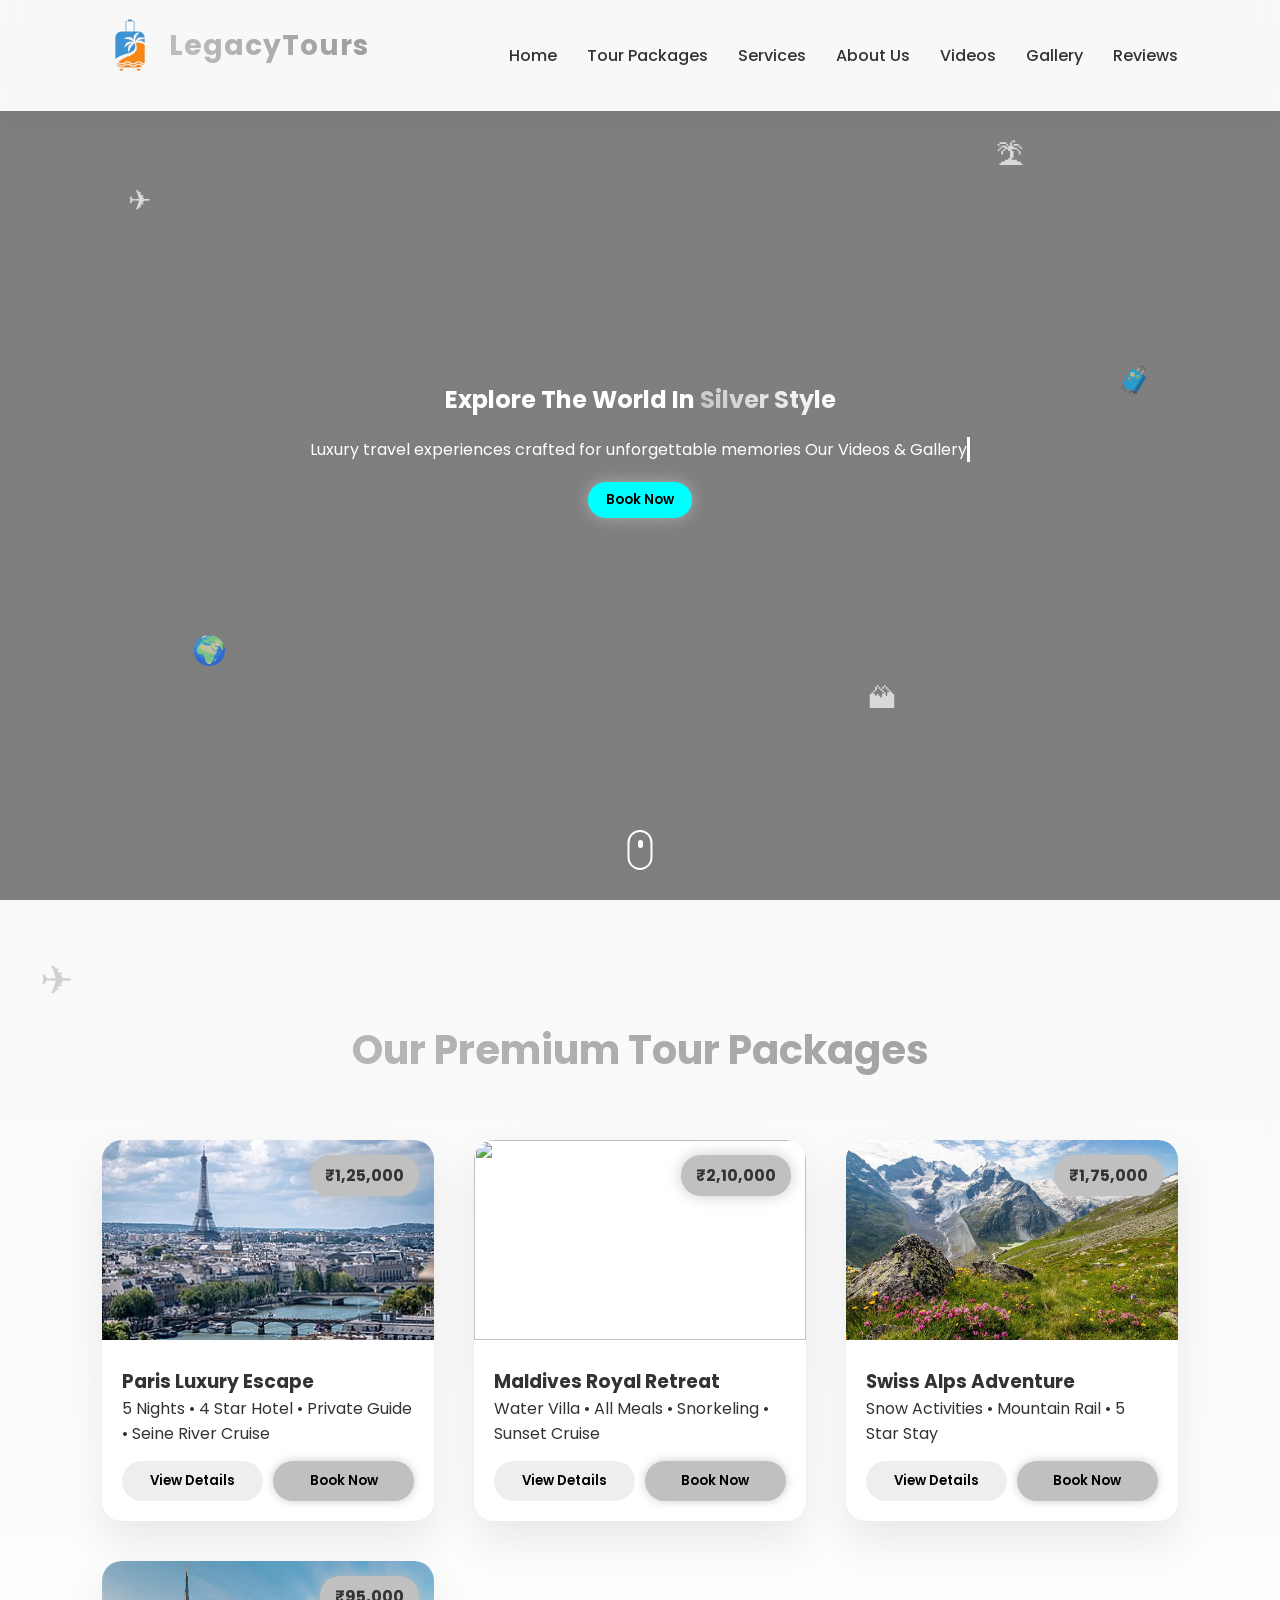
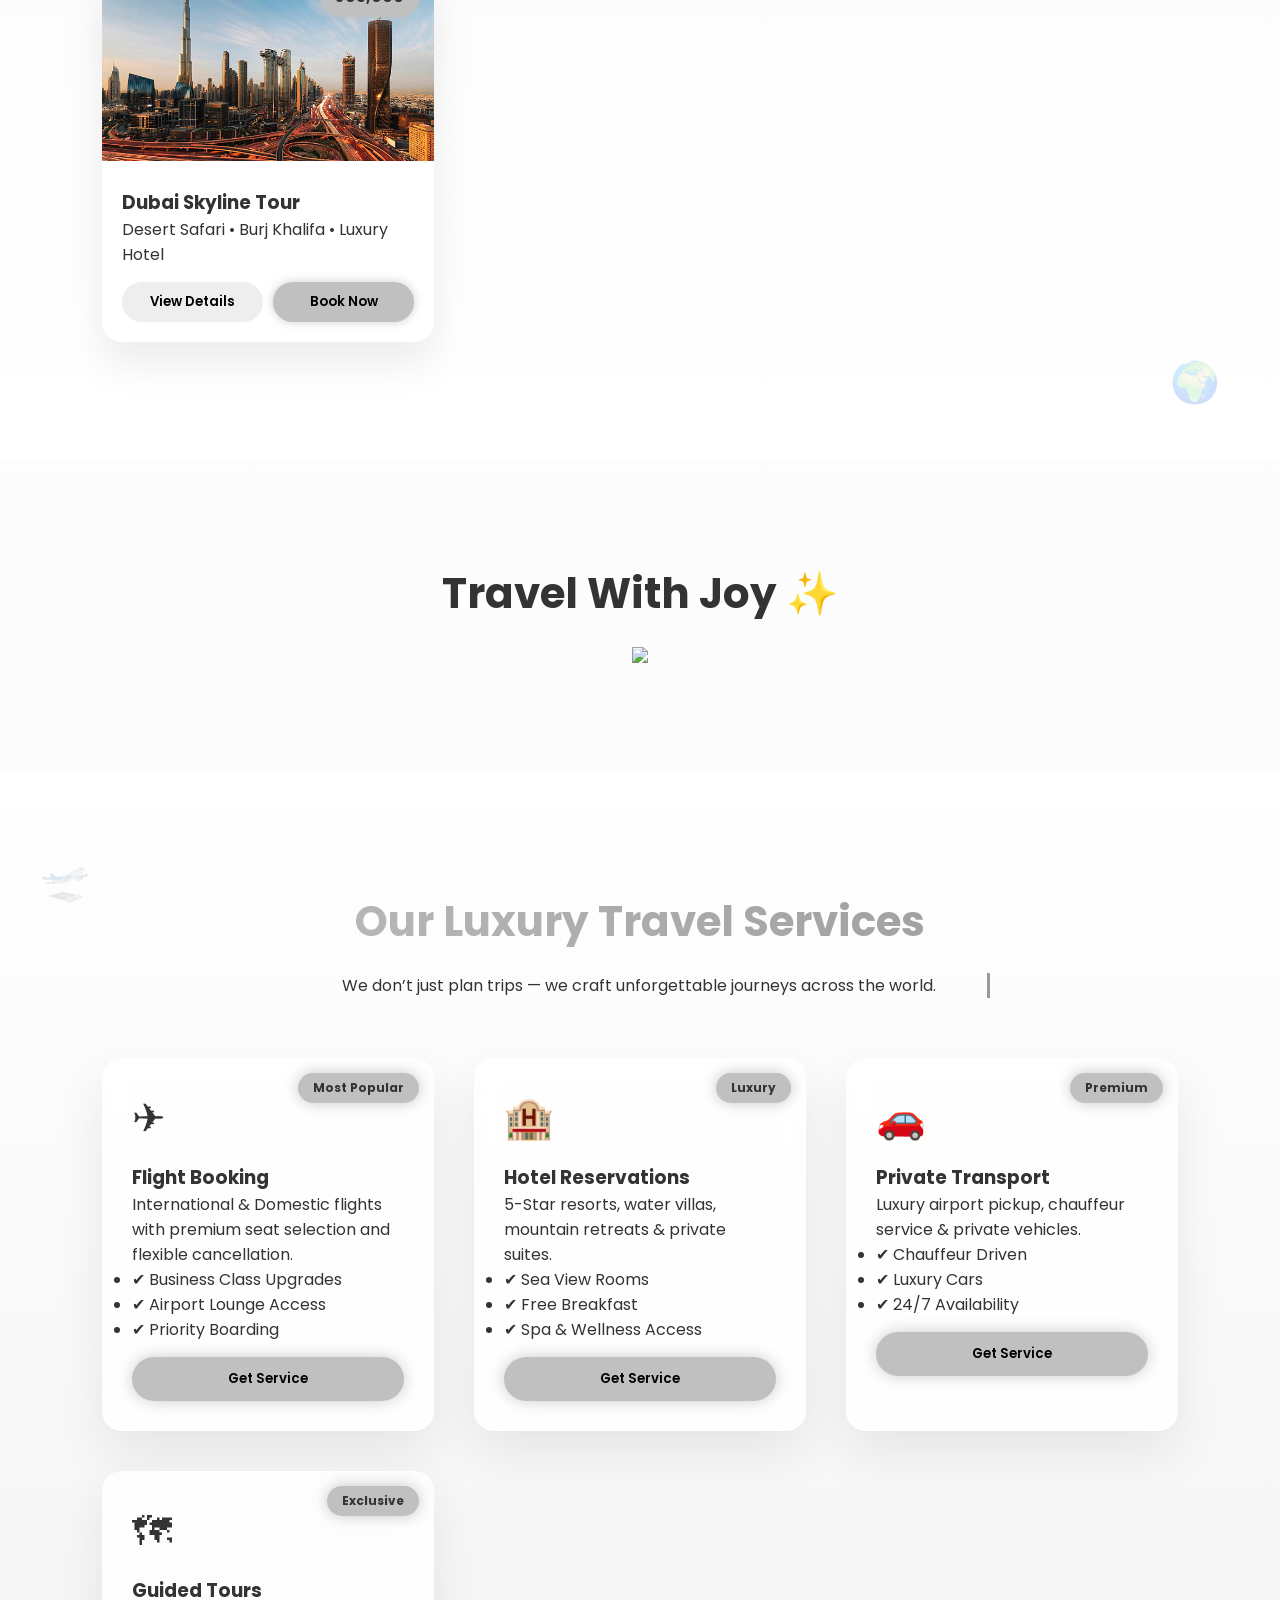
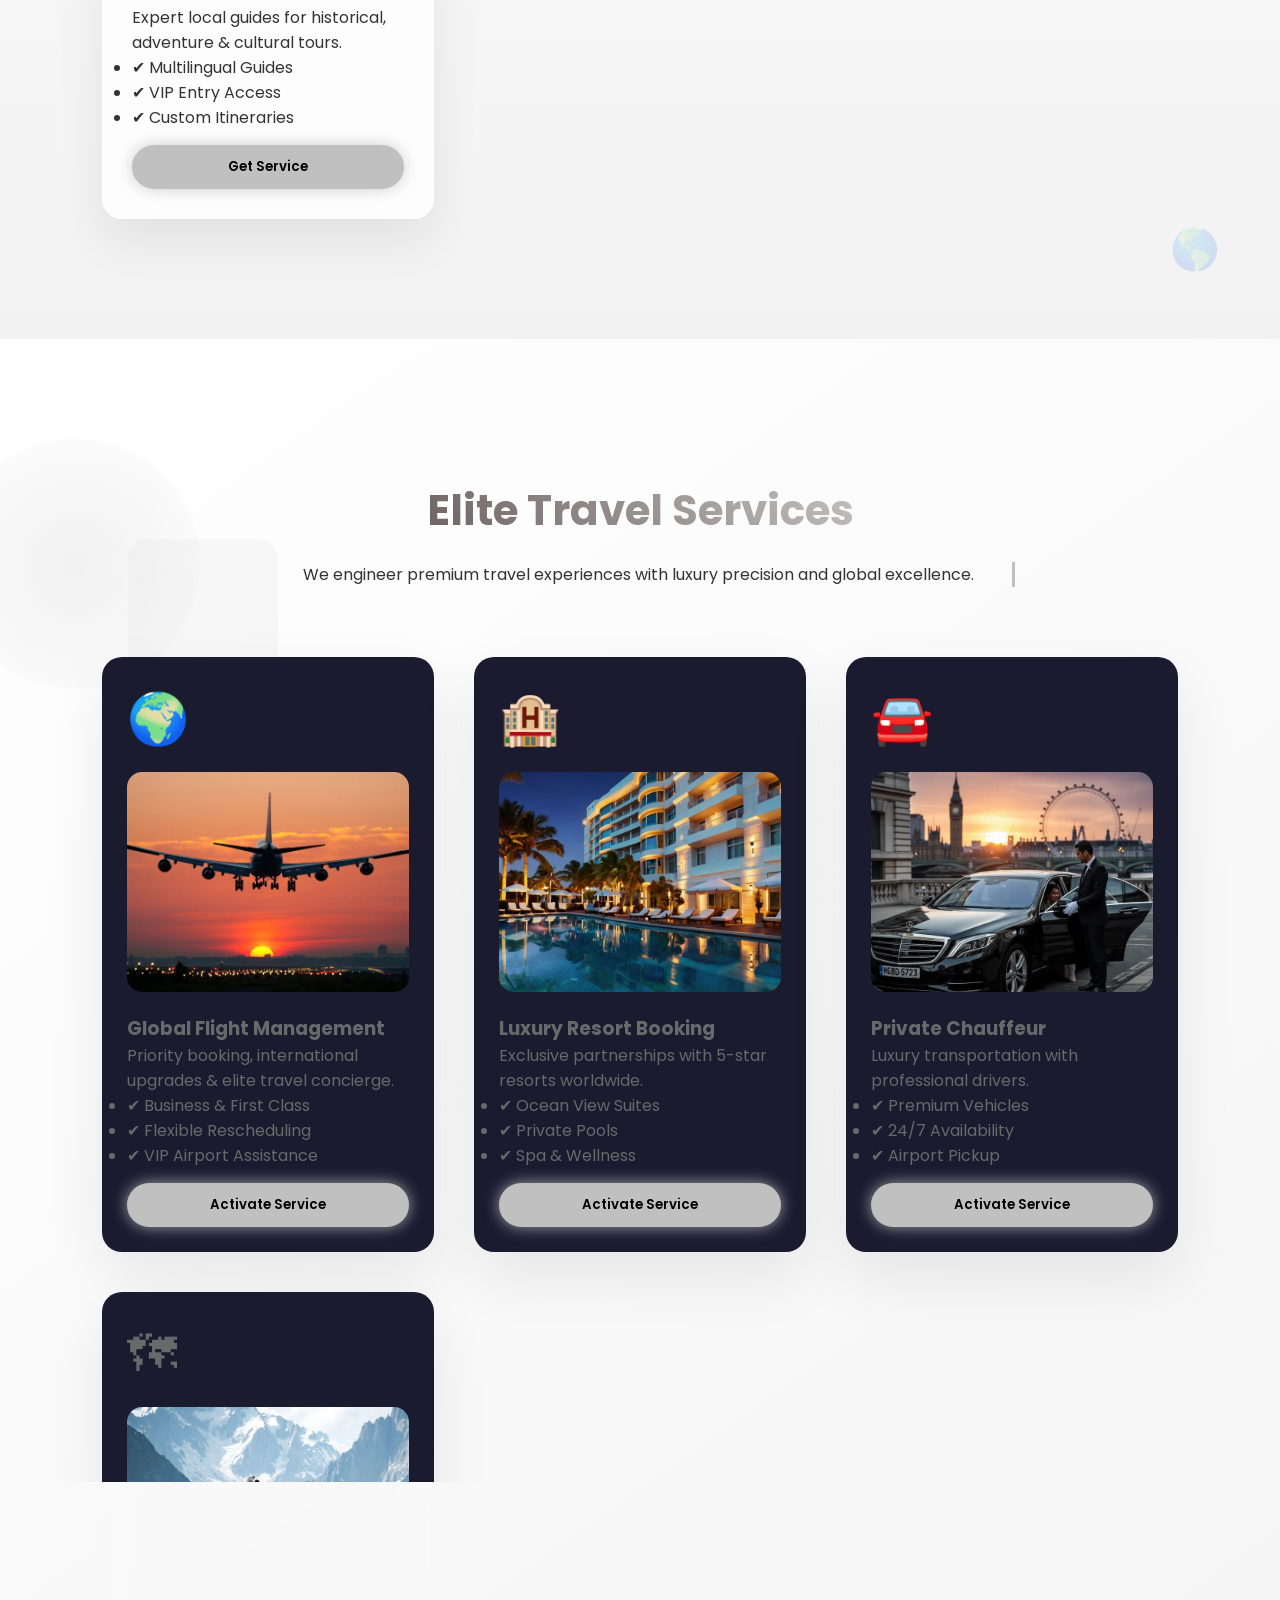
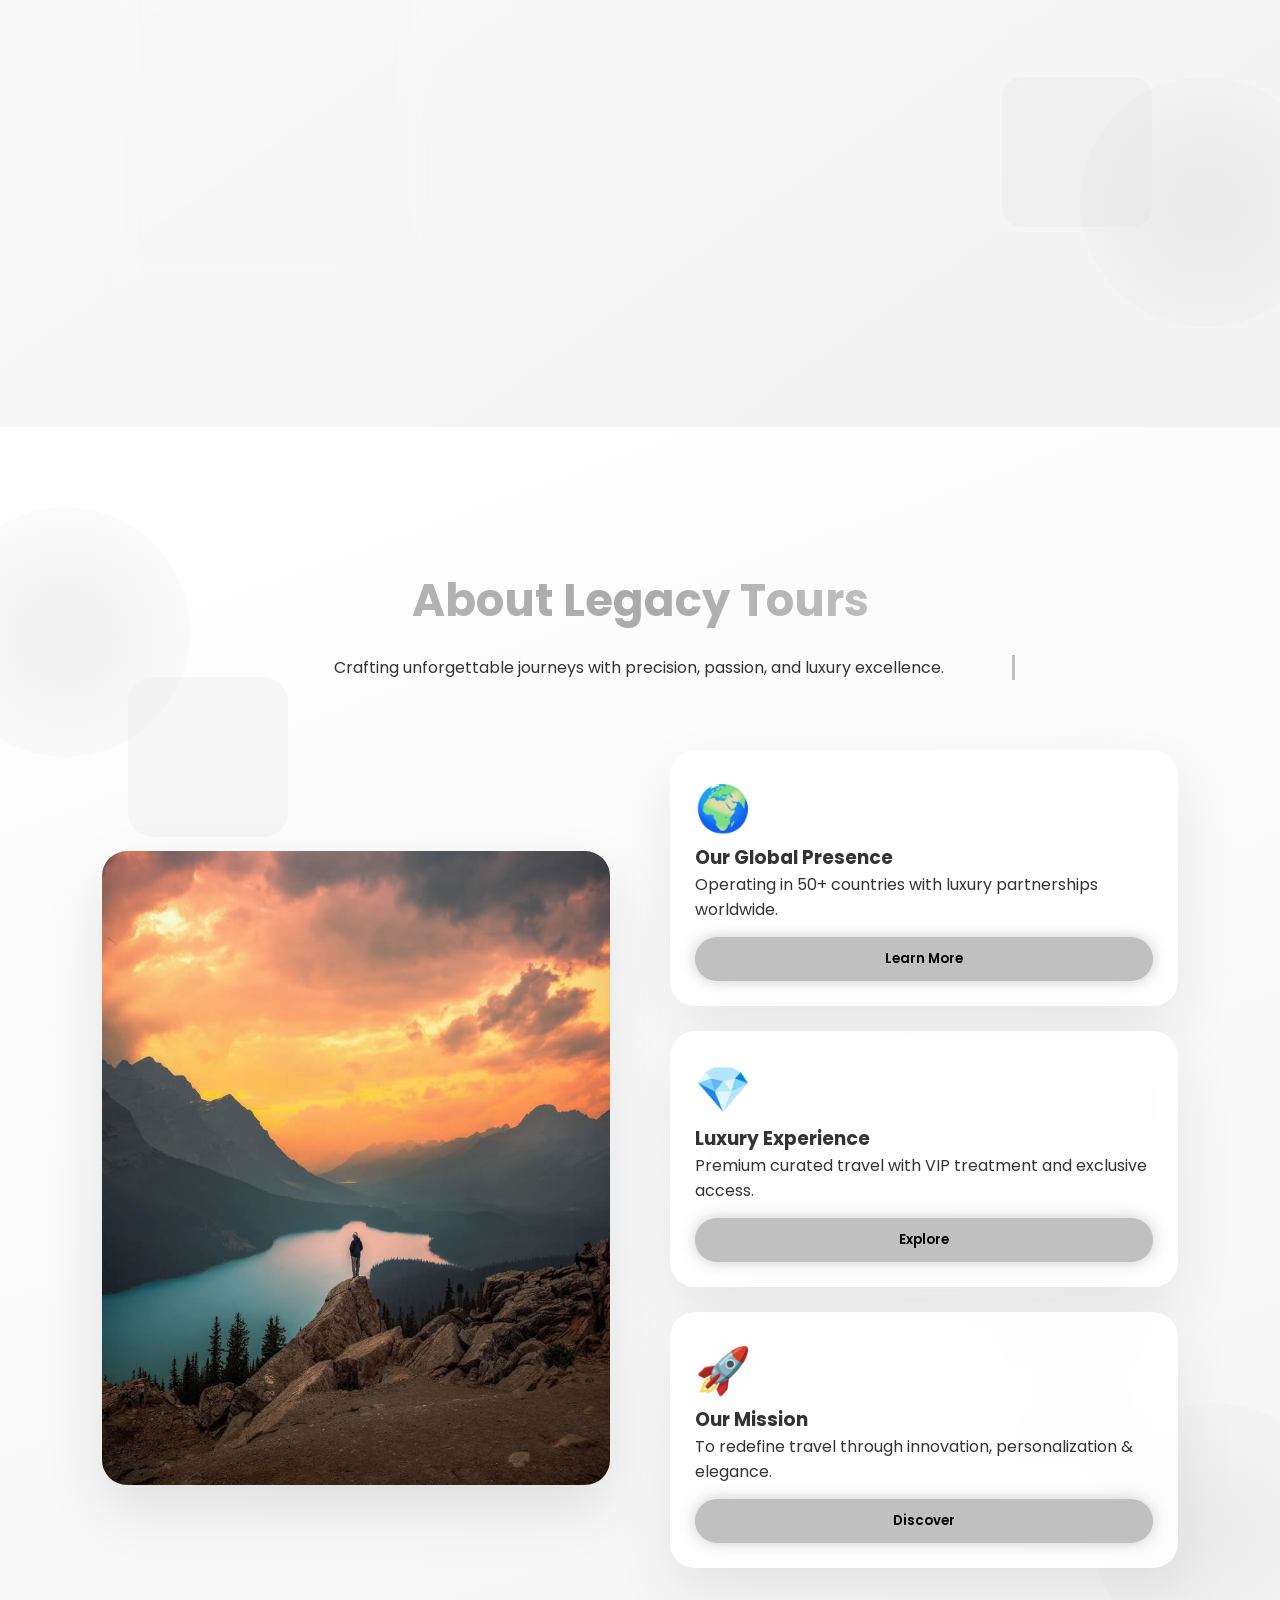
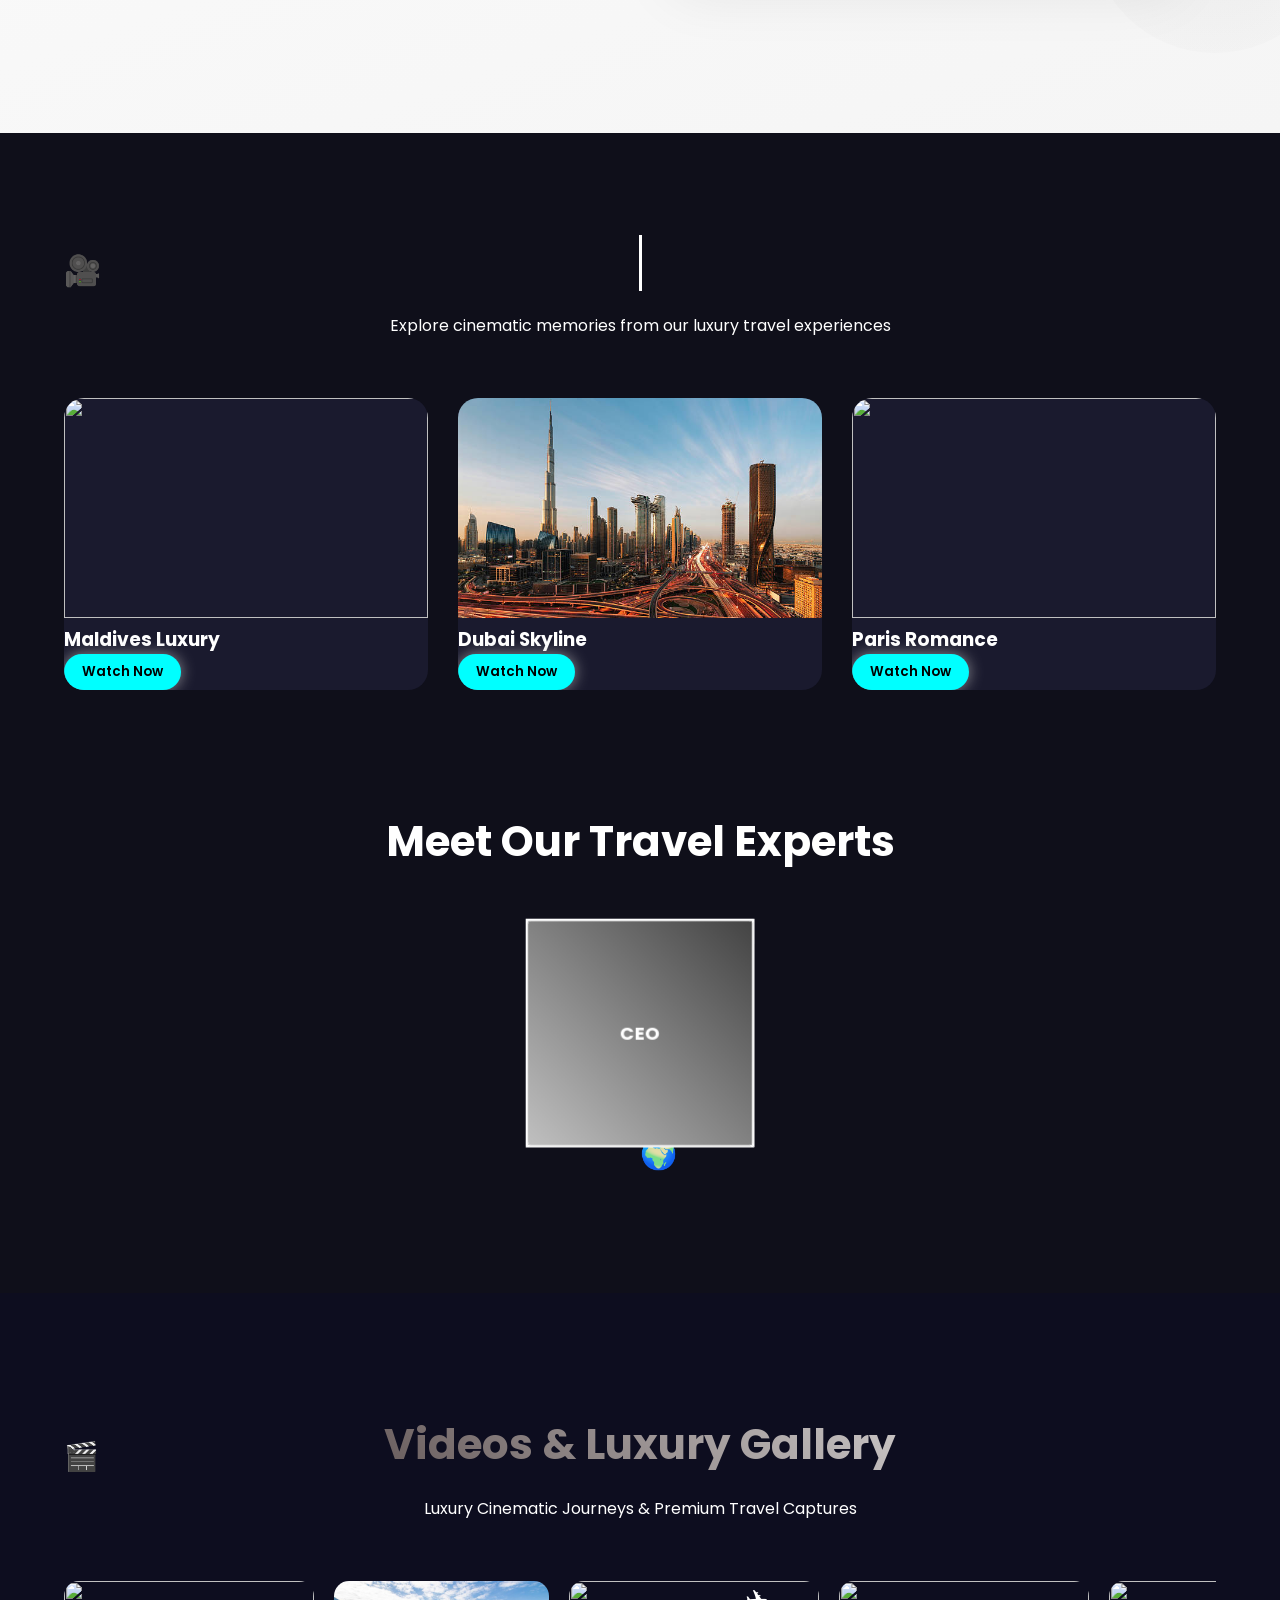
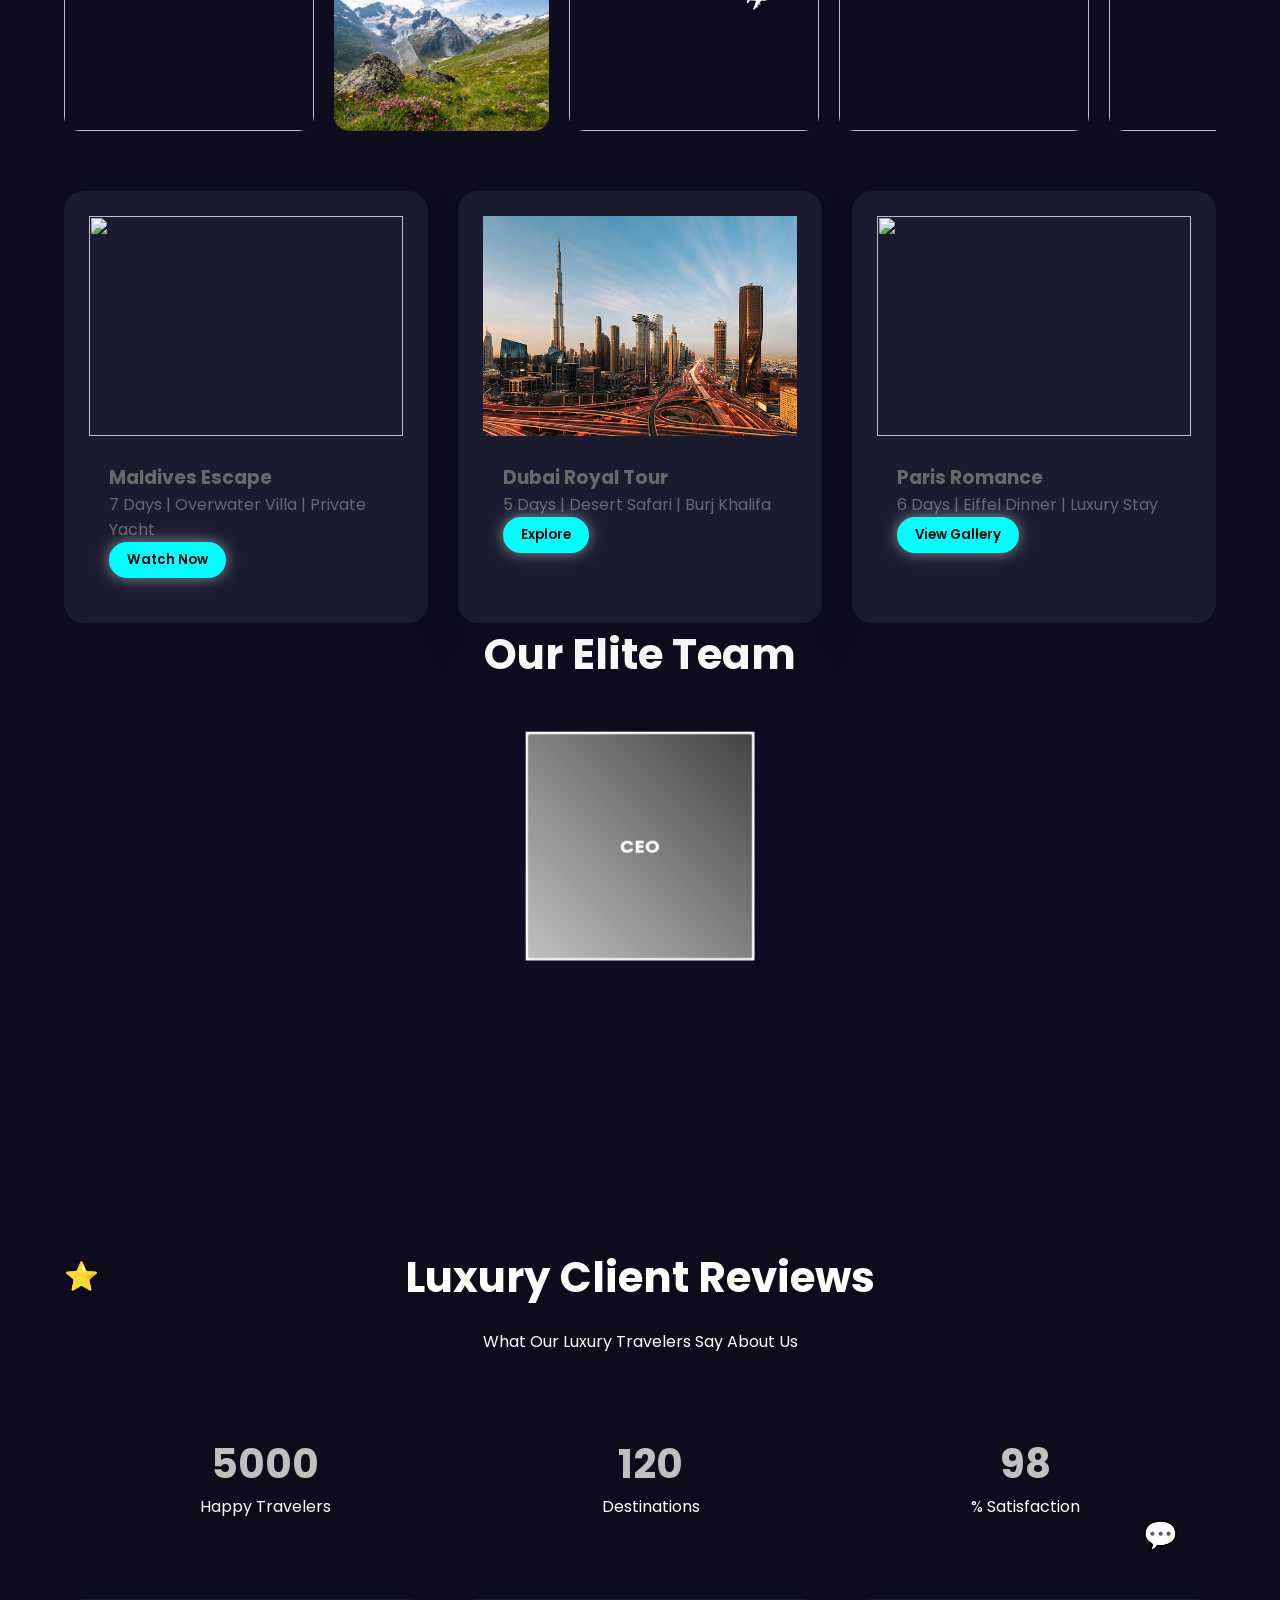
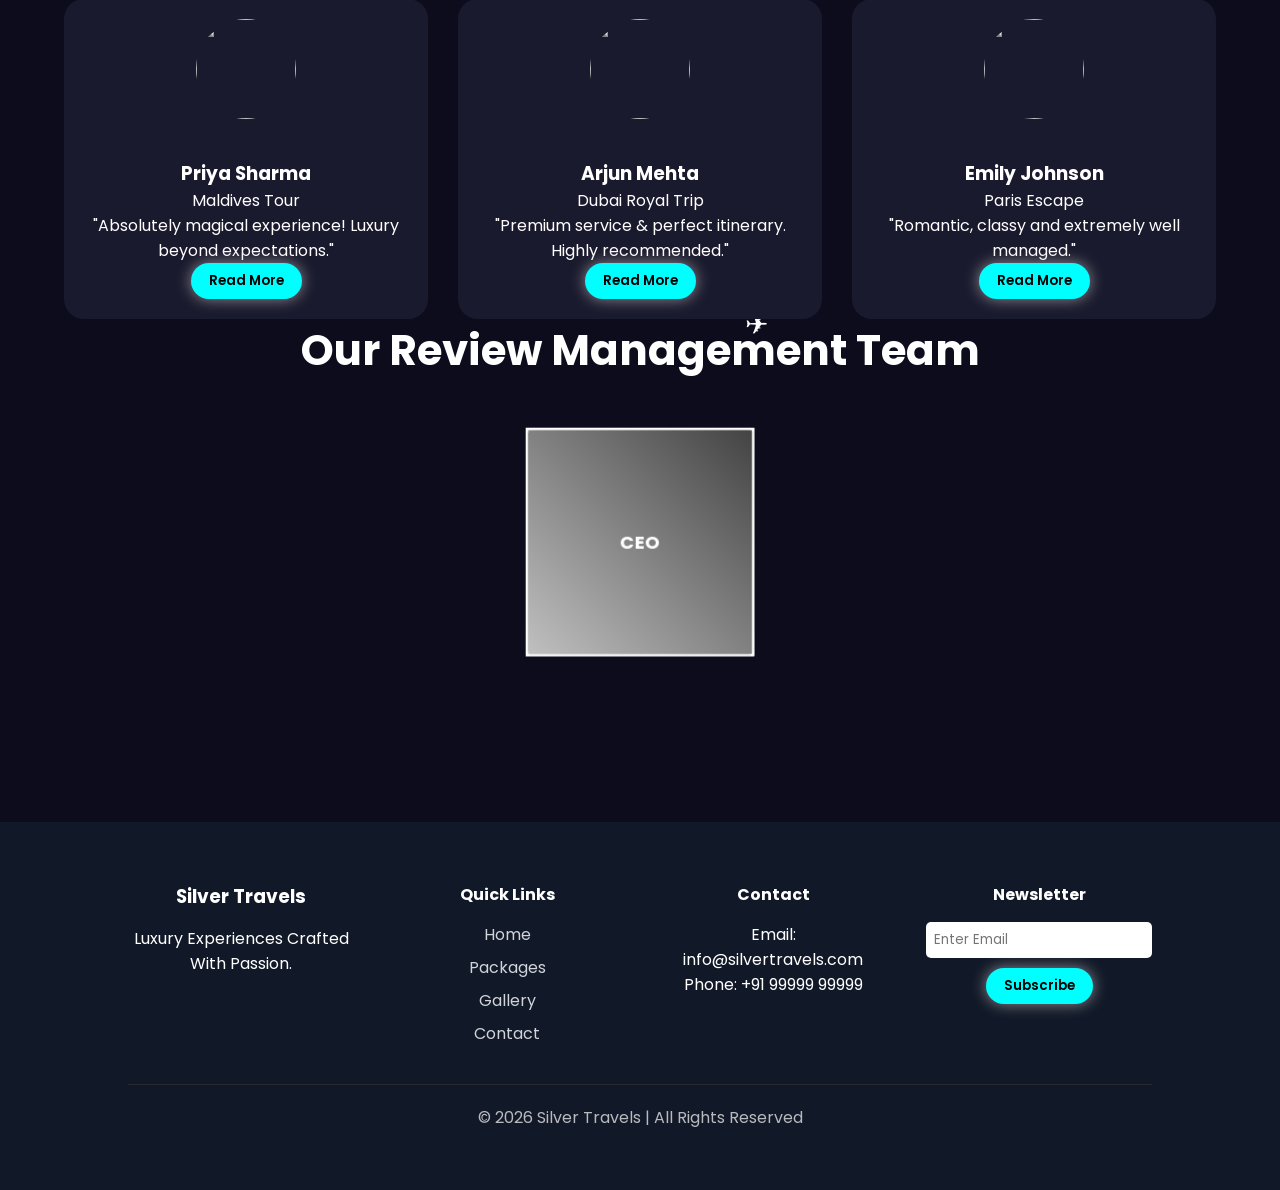
==== index.html @ 8960ce1c "Add files via upload" ====
<!DOCTYPE html>
<html lang="en">
<head>
<meta charset="UTF-8">
<meta name="viewport" content="width=device-width, initial-scale=1.0">
<title>Silver Tours</title>

<link href="https://fonts.googleapis.com/css2?family=Poppins:wght@300;400;600;700&display=swap" rel="stylesheet">

<style>

/* ================= GLOBAL ================= */
*{
    margin:0;
    padding:0;
    box-sizing:border-box;
    scroll-behavior:smooth;
    font-family:'Poppins',sans-serif;
}

body{
    background:linear-gradient(to bottom,#ffffff,#f3f3f3);
    color:#333;
    overflow-x:hidden;
}

section{
    padding:100px 8%;
    position:relative;
}

h2{
    font-size:42px;
    margin-bottom:20px;
    text-align:center;
}

/* ================= NAVBAR ================= */

nav{
    position:fixed;
    top:0;
    width:100%;
    padding:18px 8%;
    display:flex;
    justify-content:space-between;
    align-items:center;
    background:rgba(255,255,255,0.95);
    backdrop-filter:blur(10px);
    box-shadow:0 10px 30px rgba(0,0,0,0.05);
    z-index:1000;
}

nav h2{
    font-size:26px;
    background:linear-gradient(45deg,silver,#999);
    background-clip:text;
    -webkit-background-clip:text;
    -webkit-text-fill-color:transparent;
}

nav ul{
    display:flex;
    gap:30px;
    list-style:none;
    transition:0.4s;
}

nav ul li a{
    text-decoration:none;
    color:#333;
    font-weight:500;
    position:relative;
    transition:0.3s;
}

nav ul li a::after{
    content:'';
    position:absolute;
    bottom:-5px;
    left:0;
    width:0;
    height:2px;
    background:silver;
    transition:0.3s;
}

nav ul li a:hover{
    color:silver;
}

nav ul li a:hover::after{
    width:100%;
}

/* ================= HAMBURGER ================= */

.hamburger{
    display:none;
    flex-direction:column;
    gap:6px;
    cursor:pointer;
}

.hamburger span{
    width:26px;
    height:3px;
    background:#333;
    transition:0.3s;
}

.hamburger.active span:nth-child(1){
    transform:rotate(45deg) translate(5px,5px);
}
.hamburger.active span:nth-child(2){
    opacity:0;
}
.hamburger.active span:nth-child(3){
    transform:rotate(-45deg) translate(6px,-6px);
}

/* ================= MOBILE MENU ================= */

@media(max-width:900px){

    .hamburger{
        display:flex;
    }

    nav ul{
        position:fixed;
        top:0;
        right:-100%;
        width:260px;
        height:100vh;
        background:white;
        flex-direction:column;
        padding:120px 30px;
        gap:25px;
        box-shadow:-5px 0 30px rgba(0,0,0,0.1);
    }

    nav ul.show{
        right:0;
    }
}

/* ================= HERO ================= */

.hero{
    height:100vh;
    display:flex;
    align-items:center;
    justify-content:center;
    text-align:center;
    background:url('https://images.unsplash.com/photo-1507525428034-b723cf961d3e') no-repeat center/cover;
    position:relative;
    color:white;
}

.hero::before{
    content:'';
    position:absolute;
    inset:0;
    background:rgba(0,0,0,0.5);
}

.hero-content{
    position:relative;
    z-index:2;
    animation:fadeSlide 2s ease forwards;
}

@keyframes fadeSlide{
    from{opacity:0; transform:translateY(-50px);}
    to{opacity:1; transform:translateY(0);}
}

.glow-btn{
    padding:14px 30px;
    border:none;
    border-radius:30px;
    background:silver;
    font-weight:600;
    cursor:pointer;
    box-shadow:0 0 15px rgba(192,192,192,0.7);
    transition:0.4s;
}

.glow-btn:hover{
    transform:scale(1.05);
    box-shadow:0 0 35px rgba(192,192,192,1);
}

/* ===== HERO ENHANCEMENTS ===== */

.hero{
    overflow:hidden;
    position:relative;
}

/* Gradient moving title */
.hero-title span{
    background:linear-gradient(45deg,silver,white,#bbb,silver);
    background-size:300%;
    -webkit-background-clip:text;
    background-clip:text;
    -webkit-text-fill-color:transparent;
    animation:shine 5s linear infinite;
}

@keyframes shine{
    0%{background-position:0%;}
    100%{background-position:300%;}
}

/* Floating Icons */
.floating-icons span{
    position:absolute;
    font-size:28px;
    opacity:0.7;
    animation:floatIcon 10s linear infinite;
}

.floating-icons span:nth-child(1){ top:20%; left:10%; animation-delay:0s;}
.floating-icons span:nth-child(2){ top:70%; left:15%; animation-delay:2s;}
.floating-icons span:nth-child(3){ top:40%; right:10%; animation-delay:4s;}
.floating-icons span:nth-child(4){ top:15%; right:20%; animation-delay:6s;}
.floating-icons span:nth-child(5){ bottom:20%; right:30%; animation-delay:8s;}

@keyframes floatIcon{
    0%{transform:translateY(0);}
    50%{transform:translateY(-30px);}
    100%{transform:translateY(0);}
}

/* Typing effect */
.typing-text{
    overflow:hidden;
    white-space:nowrap;
    border-right:3px solid white;
    width:0;
    margin:20px auto;
    animation:typing 4s steps(50,end) forwards, blink 0.7s infinite;
}

@keyframes typing{
    to{width:100%;}
}

@keyframes blink{
    50%{border-color:transparent;}
}

/* Floating GIF */
.hero-gif{
    position:absolute;
    bottom:30px;
    left:30px;
    width:120px;
    opacity:0.8;
    animation:floatGif 6s ease-in-out infinite;
}

@keyframes floatGif{
    0%{transform:translateY(0);}
    50%{transform:translateY(-15px);}
    100%{transform:translateY(0);}
}

/* Scroll Indicator */
.scroll-indicator{
    position:absolute;
    bottom:30px;
    left:50%;
    transform:translateX(-50%);
}

.mouse{
    width:25px;
    height:40px;
    border:2px solid white;
    border-radius:15px;
    position:relative;
}

.mouse::before{
    content:'';
    position:absolute;
    top:8px;
    left:50%;
    transform:translateX(-50%);
    width:5px;
    height:8px;
    background:white;
    border-radius:5px;
    animation:scrollDown 2s infinite;
}

@keyframes scrollDown{
    0%{opacity:1; transform:translate(-50%,0);}
    100%{opacity:0; transform:translate(-50%,15px);}
}

/* Responsive Fix */
@media(max-width:768px){
    .hero h1{font-size:36px;}
    .typing-text{white-space:normal; width:100%; border:none;}
    .hero-gif{width:80px;}
}

/* ===== PREMIUM PACKAGES SECTION ===== */

.premium-packages{
    padding:120px 8%;
    background:linear-gradient(to bottom,#f9f9f9,#ffffff);
    position:relative;
    overflow:hidden;
}

.section-title{
    text-align:center;
    font-size:40px;
    margin-bottom:60px;
    background:linear-gradient(45deg,silver,#999);
    -webkit-background-clip:text;
    background-clip:text;
    -webkit-text-fill-color:transparent;
}

/* Floating Icons */
.floating-plane,
.floating-globe{
    position:absolute;
    font-size:40px;
    opacity:0.2;
    animation:floatIcon 8s ease-in-out infinite;
}

.floating-plane{ top:50px; left:40px;}
.floating-globe{ bottom:50px; right:60px;}

/* Grid */
.packages-grid{
    display:grid;
    grid-template-columns:repeat(auto-fit,minmax(280px,1fr));
    gap:40px;
}

/* 3D Card */
.tour-card{
    background:white;
    border-radius:20px;
    overflow:hidden;
    box-shadow:0 20px 40px rgba(0,0,0,0.08);
    transition:transform 0.4s;
    transform-style:preserve-3d;
    position:relative;
}

.tour-card:hover{
    transform:rotateY(8deg) rotateX(8deg) translateY(-10px);
    box-shadow:0 30px 60px rgba(0,0,0,0.15);
}

.tour-card img{
    width:100%;
    height:200px;
    object-fit:cover;
}

.tour-content{
    padding:20px;
}

/* Price Badge */
.price-badge{
    position:absolute;
    top:15px;
    right:15px;
    background:silver;
    padding:8px 15px;
    border-radius:20px;
    font-weight:bold;
    box-shadow:0 0 15px rgba(192,192,192,0.8);
    animation:pulse 2s infinite;
}

@keyframes pulse{
    0%{transform:scale(1);}
    50%{transform:scale(1.1);}
    100%{transform:scale(1);}
}

/* Buttons */
.tour-buttons{
    display:flex;
    gap:10px;
    margin-top:15px;
}

.tour-buttons button{
    flex:1;
    padding:10px;
    border:none;
    border-radius:20px;
    cursor:pointer;
    font-weight:600;
    transition:0.3s;
}

.details-btn{
    background:#eee;
}

.details-btn:hover{
    background:#ddd;
}

.book-btn{
    background:silver;
    box-shadow:0 0 10px rgba(192,192,192,0.8);
}

.book-btn:hover{
    transform:scale(1.05);
    box-shadow:0 0 25px rgba(192,192,192,1);
}

/* Loader */
.loader{
    display:none;
    margin-top:10px;
    border:4px solid #f3f3f3;
    border-top:4px solid silver;
    border-radius:50%;
    width:25px;
    height:25px;
    animation:spin 1s linear infinite;
}

@keyframes spin{
    to{transform:rotate(360deg);}
}

/* Responsive */
@media(max-width:768px){
    .section-title{font-size:30px;}
}

/* ===== PREMIUM SERVICES SECTION ===== */

.premium-services{
    padding:120px 8%;
    background:linear-gradient(to bottom,#ffffff,#f2f2f2);
    position:relative;
    overflow:hidden;
}

.services-title{
    text-align:center;
    font-size:42px;
    background:linear-gradient(45deg,silver,#999,#ccc,silver);
    background-size:300%;
    -webkit-background-clip:text;
    background-clip:text;
    -webkit-text-fill-color:transparent;
    animation:shine 6s linear infinite;
}

/* Typing Effect */
.services-typing{
    text-align:center;
    margin:20px auto 60px;
    max-width:700px;
    white-space:nowrap;
    overflow:hidden;
    border-right:3px solid #999;
    width:0;
    animation:typing2 5s steps(60,end) forwards, blink 0.8s infinite;
}

@keyframes typing2{
    to{width:100%;}
}

/* Floating Icons */
.floating-service-icon,
.floating-service-icon2{
    position:absolute;
    font-size:40px;
    opacity:0.15;
    animation:floatService 8s ease-in-out infinite;
}

.floating-service-icon{ top:80px; left:40px;}
.floating-service-icon2{ bottom:60px; right:60px;}

@keyframes floatService{
    0%{transform:translateY(0);}
    50%{transform:translateY(-30px);}
    100%{transform:translateY(0);}
}

/* Grid */
.services-grid{
    display:grid;
    grid-template-columns:repeat(auto-fit,minmax(280px,1fr));
    gap:40px;
}

/* Card */
.service-card{
    background:rgba(255,255,255,0.8);
    backdrop-filter:blur(15px);
    border-radius:20px;
    padding:30px;
    box-shadow:0 20px 50px rgba(0,0,0,0.08);
    transition:0.4s;
    transform-style:preserve-3d;
    position:relative;
}

.service-card:hover{
    transform:rotateY(8deg) rotateX(8deg) translateY(-10px);
    box-shadow:0 30px 70px rgba(0,0,0,0.15);
}

/* Badge */
.service-badge{
    position:absolute;
    top:15px;
    right:15px;
    background:silver;
    padding:6px 15px;
    border-radius:20px;
    font-size:12px;
    font-weight:bold;
    box-shadow:0 0 15px rgba(192,192,192,0.9);
    animation:pulse 2s infinite;
}

/* Icon */
.service-icon{
    font-size:40px;
    margin-bottom:15px;
    animation:rotateIcon 6s linear infinite;
}

/* Button */
.service-btn{
    margin-top:15px;
    width:100%;
    padding:12px;
    border:none;
    border-radius:25px;
    background:silver;
    font-weight:600;
    cursor:pointer;
    box-shadow:0 0 15px rgba(192,192,192,0.8);
    transition:0.3s;
}

.service-btn:hover{
    transform:scale(1.05);
    box-shadow:0 0 30px rgba(192,192,192,1);
}

/* Loader */
.service-loader{
    display:none;
    margin:15px auto 0;
    border:4px solid #f3f3f3;
    border-top:4px solid silver;
    border-radius:50%;
    width:25px;
    height:25px;
    animation:spin 1s linear infinite;
}

/* Responsive */
@media(max-width:768px){
    .services-title{font-size:30px;}
    .services-typing{
        white-space:normal;
        border:none;
        width:100%;
    }
}

/* ===== ULTRA SERVICES SECTION ===== */

.ultra-services{
    padding:140px 8%;
    background:linear-gradient(145deg,#ffffff,#f3f3f3);
    position:relative;
    overflow:hidden;
}

/* Light Orbs */
.light-orb, .light-orb2{
    position:absolute;
    width:250px;
    height:250px;
    background:radial-gradient(circle,silver,transparent);
    border-radius:50%;
    opacity:0.2;
    animation:floatLight 10s infinite ease-in-out;
}

.light-orb{ top:100px; left:-50px;}
.light-orb2{ bottom:100px; right:-50px;}

@keyframes floatLight{
    0%{transform:translateY(0);}
    50%{transform:translateY(-40px);}
    100%{transform:translateY(0);}
}

/* Moving Background Boxes */
.moving-bg-box,
.moving-bg-box2{
    position:absolute;
    width:150px;
    height:150px;
    background:rgba(192,192,192,0.1);
    border-radius:20px;
    animation:moveBox 12s infinite linear;
}

.moving-bg-box{ top:200px; left:10%;}
.moving-bg-box2{ bottom:200px; right:10%;}

@keyframes moveBox{
    0%{transform:rotate(0deg) translateY(0);}
    50%{transform:rotate(180deg) translateY(30px);}
    100%{transform:rotate(360deg) translateY(0);}
}

/* Title */
.ultra-title{
    text-align:center;
    font-size:45px;
    background:linear-gradient(45deg,silver,#999,#ccc);
    -webkit-background-clip:text;
    background-clip:text;
    -webkit-text-fill-color:transparent;
    animation:shine 6s linear infinite;
}

/* Typing */
.ultra-typing{
    text-align:center;
    margin:20px auto 70px;
    max-width:750px;
    white-space:nowrap;
    overflow:hidden;
    border-right:3px solid silver;
    width:0;
    animation:typing3 5s steps(60,end) forwards, blink 0.8s infinite;
}

@keyframes typing3{
    to{width:100%;}
}

/* Grid */
.ultra-services-grid{
    display:grid;
    grid-template-columns:repeat(auto-fit,minmax(300px,1fr));
    gap:40px;
}

/* Card */
.ultra-card{
    background:rgba(255,255,255,0.8);
    backdrop-filter:blur(15px);
    border-radius:25px;
    padding:25px;
    box-shadow:0 25px 60px rgba(0,0,0,0.08);
    transition:0.4s;
    transform-style:preserve-3d;
    position:relative;
}

.ultra-card:hover{
    transform:rotateY(10deg) rotateX(8deg) translateY(-15px);
    box-shadow:0 35px 80px rgba(0,0,0,0.15);
}

/* 3D Floating Icon */
.ultra-3d{
    font-size:50px;
    animation:float3d 4s ease-in-out infinite;
}

@keyframes float3d{
    0%{transform:translateY(0);}
    50%{transform:translateY(-15px);}
    100%{transform:translateY(0);}
}

/* Images */
.service-img{
    width:100%;
    height:180px;
    object-fit:cover;
    border-radius:15px;
    margin:15px 0;
    transition:0.4s;
}

.service-img:hover{
    transform:scale(1.05);
}

/* Button */
.ultra-btn{
    margin-top:15px;
    width:100%;
    padding:12px;
    border:none;
    border-radius:25px;
    background:silver;
    font-weight:600;
    cursor:pointer;
    box-shadow:0 0 15px rgba(192,192,192,0.8);
    transition:0.3s;
}

.ultra-btn:hover{
    transform:scale(1.05);
    box-shadow:0 0 30px rgba(192,192,192,1);
}

/* Loader */
.ultra-loader{
    display:none;
    margin:15px auto 0;
    border:4px solid #f3f3f3;
    border-top:4px solid silver;
    border-radius:50%;
    width:25px;
    height:25px;
    animation:spin 1s linear infinite;
}

/* Responsive */
@media(max-width:768px){
    .ultra-title{font-size:30px;}
    .ultra-typing{
        white-space:normal;
        border:none;
        width:100%;
    }
}

/* ===== ULTRA ABOUT SECTION ===== */

.ultra-about{
    padding:140px 8%;
    background:linear-gradient(160deg,#ffffff,#f5f5f5);
    position:relative;
    overflow:hidden;
}

/* Floating Lights */
.about-light, .about-light2{
    position:absolute;
    width:250px;
    height:250px;
    background:radial-gradient(circle,silver,transparent);
    border-radius:50%;
    opacity:0.2;
    animation:floatLight 12s infinite ease-in-out;
}

.about-light{ top:80px; left:-60px;}
.about-light2{ bottom:80px; right:-60px;}

/* Moving Background Boxes */
.about-moving-box,
.about-moving-box2{
    position:absolute;
    width:160px;
    height:160px;
    background:rgba(192,192,192,0.1);
    border-radius:25px;
    animation:moveBox 14s infinite linear;
}

.about-moving-box{ top:250px; left:10%;}
.about-moving-box2{ bottom:250px; right:10%;}

/* Title */
.about-title{
    text-align:center;
    font-size:45px;
    background:linear-gradient(45deg,silver,#aaa,#ddd);
    -webkit-background-clip:text;
    background-clip:text;
    -webkit-text-fill-color:transparent;
    animation:shine 6s linear infinite;
}

/* Typing */
.about-typing{
    text-align:center;
    margin:20px auto 70px;
    max-width:750px;
    white-space:nowrap;
    overflow:hidden;
    border-right:3px solid silver;
    width:0;
    animation:typing4 5s steps(60,end) forwards, blink 0.8s infinite;
}

@keyframes typing4{
    to{width:100%;}
}

/* Layout */
.about-container{
    display:grid;
    grid-template-columns:1fr 1fr;
    gap:60px;
    align-items:center;
}

/* Slide from Left */
.slide-left-about{
    opacity:0;
    transform:translateX(-80px);
    transition:1.2s ease;
}

.slide-left-about.active{
    opacity:1;
    transform:translateX(0);
}

/* Image */
.about-img{
    width:100%;
    border-radius:25px;
    box-shadow:0 25px 60px rgba(0,0,0,0.1);
    transition:0.5s;
}

.about-img:hover{
    transform:scale(1.05);
}

/* Cards */
.about-card{
    background:rgba(255,255,255,0.85);
    backdrop-filter:blur(15px);
    border-radius:25px;
    padding:25px;
    margin-bottom:25px;
    box-shadow:0 25px 60px rgba(0,0,0,0.08);
    transition:0.4s;
    transform-style:preserve-3d;
}

.about-card:hover{
    transform:rotateY(8deg) rotateX(6deg) translateY(-10px);
    box-shadow:0 35px 80px rgba(0,0,0,0.15);
}

/* 3D Floating Icon */
.about-3d{
    font-size:45px;
    animation:float3d 4s ease-in-out infinite;
}

/* Button */
.about-btn{
    margin-top:15px;
    width:100%;
    padding:12px;
    border:none;
    border-radius:25px;
    background:silver;
    font-weight:600;
    cursor:pointer;
    box-shadow:0 0 15px rgba(192,192,192,0.8);
    transition:0.3s;
}

.about-btn:hover{
    transform:scale(1.05);
    box-shadow:0 0 30px rgba(192,192,192,1);
}

/* Loader */
.about-loader{
    display:none;
    margin:15px auto 0;
    border:4px solid #f3f3f3;
    border-top:4px solid silver;
    border-radius:50%;
    width:25px;
    height:25px;
    animation:spin 1s linear infinite;
}

/* Responsive */
@media(max-width:900px){
    .about-container{
        grid-template-columns:1fr;
    }
    .about-title{font-size:30px;}
    .about-typing{
        white-space:normal;
        border:none;
        width:100%;
    }
}

/* SECTION */
.videos-gallery-section {
    padding: 100px 5%;
    background: #0f0f1a;
    color: white;
    position: relative;
    overflow: hidden;
}

/* HEADER */
.vg-header {
    text-align: center;
    margin-bottom: 60px;
    animation: slideLeft 1s ease forwards;
}

.vg-title {
    font-size: 40px;
    background: linear-gradient(45deg, silver, white);
    -webkit-background-clip: text;
    background-clip: text;
    -webkit-text-fill-color: transparent;
}

/* FLOATING ICONS */
.floating-icon {
    position: absolute;
    font-size: 30px;
    animation: float 6s infinite ease-in-out;
}

.icon1 { top: 10%; left: 5%; }
.icon2 { top: 40%; right: 8%; }
.icon3 { bottom: 10%; left: 50%; }

/* GRID */
.vg-grid {
    display: grid;
    grid-template-columns: repeat(auto-fit, minmax(280px, 1fr));
    gap: 30px;
}

/* CARD */
.vg-card {
    background: #1a1a2e;
    border-radius: 20px;
    overflow: hidden;
    position: relative;
    transition: 0.5s;
    transform-style: preserve-3d;
}

.vg-card img {
    width: 100%;
    height: 220px;
    object-fit: cover;
}

.vg-card:hover {
    transform: rotateY(10deg) rotateX(5deg) scale(1.05);
}

/* GLOW BUTTON */
.glow-btn {
    padding: 10px 20px;
    border: none;
    background: silver;
    color: black;
    border-radius: 30px;
    cursor: pointer;
    transition: 0.4s;
}

.glow-btn:hover {
    box-shadow: 0 0 20px silver;
}

/* LOADER */
.loader {
    position: absolute;
    top: 50%;
    left: 50%;
    width: 40px;
    height: 40px;
    border: 4px solid silver;
    border-top: 4px solid transparent;
    border-radius: 50%;
    animation: spin 1s linear infinite;
    transform: translate(-50%, -50%);
}

/* 3D CUBE */
.cube-section {
    margin-top: 120px;
    text-align: center;
}

.cube-container {
    width: 200px;
    height: 200px;
    margin: 50px auto;
    perspective: 800px;
}

.cube {
    width: 100%;
    height: 100%;
    position: relative;
    transform-style: preserve-3d;
    animation: rotateCube 10s infinite linear;
}

.face {
    position: absolute;
    width: 200px;
    height: 200px;
    background: linear-gradient(45deg, silver, #444);
    display: flex;
    align-items: center;
    justify-content: center;
    font-weight: bold;
    border: 2px solid white;
}

.front  { transform: rotateY(0deg) translateZ(100px); }
.back   { transform: rotateY(180deg) translateZ(100px); }
.right  { transform: rotateY(90deg) translateZ(100px); }
.left   { transform: rotateY(-90deg) translateZ(100px); }
.top    { transform: rotateX(90deg) translateZ(100px); }
.bottom { transform: rotateX(-90deg) translateZ(100px); }

/* ANIMATIONS */
@keyframes rotateCube {
    from { transform: rotateX(0) rotateY(0); }
    to { transform: rotateX(360deg) rotateY(360deg); }
}

@keyframes spin {
    100% { transform: translate(-50%, -50%) rotate(360deg); }
}

@keyframes float {
    0%,100% { transform: translateY(0); }
    50% { transform: translateY(-20px); }
}

@keyframes slideLeft {
    from { opacity:0; transform:translateX(-100px); }
    to { opacity:1; transform:translateX(0); }
}

/* MOBILE */
@media(max-width:768px){
    .vg-title { font-size:28px; }
    .cube-container { width:150px; height:150px; }
    .face { width:150px; height:150px; }
}

.ultra-vg-section{
    padding:120px 5%;
    background:#0d0d1f;
    color:white;
    position:relative;
    overflow:hidden;
}

/* HEADER */
.ultra-header{
    text-align:center;
    margin-bottom:60px;
}

.ultra-title{
    font-size:42px;
    background:linear-gradient(45deg,rgb(51, 35, 35),white);
    background-clip:text;
    -webkit-background-clip:text;
    -webkit-text-fill-color:transparent;
}

/* FLOATING ICONS */
.float-icon{
    position:absolute;
    font-size:28px;
    animation:float 6s infinite ease-in-out;
}

.fi1{top:10%;left:5%;}
.fi2{top:40%;right:6%;}
.fi3{bottom:15%;left:50%;}
.fi4{top:20%;right:40%;}

/* MOVING STRIP */
.moving-strip{
    overflow:hidden;
    margin-bottom:60px;
}

.strip-track{
    display:flex;
    gap:20px;
    animation:scroll 20s linear infinite;
}

.strip-track img{
    width:250px;
    height:150px;
    border-radius:15px;
    object-fit:cover;
}

/* GRID */
.ultra-grid{
    display:grid;
    grid-template-columns:repeat(auto-fit,minmax(280px,1fr));
    gap:30px;
}

/* CARD */
.ultra-card{
    background:#1b1b30;
    border-radius:20px;
    overflow:hidden;
    position:relative;
    transition:0.5s;
    transform-style:preserve-3d;
    color: #676a6a;
}

.ultra-card img{
    width:100%;
    height:220px;
    object-fit:cover;
}

.ultra-card:hover{
    transform:rotateY(10deg) rotateX(5deg) scale(1.05);
}

.card-content{
    padding:20px;
}

/* LIGHT SWEEP */
.ultra-card::before{
    content:"";
    position:absolute;
    top:0;
    left:-100%;
    width:50%;
    height:100%;
    background:rgba(255,255,255,0.1);
    transform:skewX(-25deg);
    transition:0.8s;
}

.ultra-card:hover::before{
    left:150%;
}

/* LOADER */
.loader{
    position:absolute;
    top:50%;
    left:50%;
    width:40px;
    height:40px;
    border:4px solid silver;
    border-top:4px solid transparent;
    border-radius:50%;
    animation:spin 1s linear infinite;
    transform:translate(-50%,-50%);
}

/* GLOW BUTTON */
.glow-btn{
    padding:10px 20px;
    border:none;
    border-radius:30px;
    background:silver;
    color:black;
    cursor:pointer;
    transition:0.4s;
}

.glow-btn:hover{
    box-shadow:0 0 20px silver;
}

/* CUBE */
.cube-container{
    width:200px;
    height:200px;
    margin:60px auto;
    perspective:800px;
}

.cube{
    width:100%;
    height:100%;
    position:relative;
    transform-style:preserve-3d;
    animation:rotateCube 10s infinite linear;
}

.face{
    position:absolute;
    width:200px;
    height:200px;
    background:linear-gradient(45deg,silver,#444);
    display:flex;
    align-items:center;
    justify-content:center;
    border:2px solid white;
}

.front{transform:rotateY(0deg) translateZ(100px);}
.back{transform:rotateY(180deg) translateZ(100px);}
.right{transform:rotateY(90deg) translateZ(100px);}
.left{transform:rotateY(-90deg) translateZ(100px);}
.top{transform:rotateX(90deg) translateZ(100px);}
.bottom{transform:rotateX(-90deg) translateZ(100px);}

/* ANIMATIONS */
@keyframes float{
    0%,100%{transform:translateY(0);}
    50%{transform:translateY(-20px);}
}

@keyframes scroll{
    from{transform:translateX(0);}
    to{transform:translateX(-50%);}
}

@keyframes spin{
    100%{transform:translate(-50%,-50%) rotate(360deg);}
}

@keyframes rotateCube{
    from{transform:rotateX(0) rotateY(0);}
    to{transform:rotateX(360deg) rotateY(360deg);}
}

/* REVEAL LEFT */
.reveal-left{
    opacity:0;
    transform:translateX(-100px);
    transition:1s;
}

.reveal-left.active{
    opacity:1;
    transform:translateX(0);
}

/* MOBILE */
@media(max-width:768px){
    .ultra-title{font-size:28px;}
    .cube-container{width:150px;height:150px;}
    .face{width:150px;height:150px;}
}

.ultra-footer{
    background:#080818;
    color:white;
    padding:60px 5%;
}

.footer-grid{
    display:grid;
    grid-template-columns:repeat(auto-fit,minmax(200px,1fr));
    gap:40px;
}

.footer-grid a{
    display:block;
    color:silver;
    margin:5px 0;
    transition:0.3s;
}

.footer-grid a:hover{
    color:white;
    transform:translateX(5px);
}

.footer-bottom{
    text-align:center;
    margin-top:40px;
    border-top:1px solid #333;
    padding-top:20px;
}

.ultra-reviews-section{
    padding:120px 5%;
    background:#0c0c1d;
    color:white;
    position:relative;
    overflow:hidden;
}

/* HEADER */
.reviews-header{
    text-align:center;
    margin-bottom:60px;
}

/* FLOATING ICONS */
.review-icon{
    position:absolute;
    font-size:28px;
    animation:float 6s infinite ease-in-out;
}
.ri1{top:10%;left:5%;}
.ri2{top:30%;right:8%;}
.ri3{bottom:20%;left:50%;}
.ri4{top:60%;right:40%;}

/* STATS */
.review-stats{
    display:flex;
    justify-content:space-around;
    margin-bottom:60px;
    flex-wrap:wrap;
}
.review-stats div{
    text-align:center;
    margin:20px;
}
.review-stats h3{
    font-size:40px;
    color:silver;
}

/* GRID */
.reviews-grid{
    display:grid;
    grid-template-columns:repeat(auto-fit,minmax(280px,1fr));
    gap:30px;
}

/* CARD */
.review-card{
    background:#1a1a2e;
    border-radius:20px;
    overflow:hidden;
    position:relative;
    transition:0.5s;
    transform-style:preserve-3d;
}

.review-card img{
    width:100px;
    height:100px;
    border-radius:50%;
    margin:20px auto;
    display:block;
}

.review-card:hover{
    transform:rotateY(10deg) rotateX(5deg) scale(1.05);
}

/* LIGHT SWEEP */
.review-card::before{
    content:"";
    position:absolute;
    top:0;
    left:-100%;
    width:50%;
    height:100%;
    background:rgba(255,255,255,0.1);
    transform:skewX(-25deg);
    transition:0.8s;
}
.review-card:hover::before{
    left:150%;
}

.review-content{
    padding:20px;
    text-align:center;
}

/* LOADER */
.loader{
    position:absolute;
    top:50%;
    left:50%;
    width:40px;
    height:40px;
    border:4px solid silver;
    border-top:4px solid transparent;
    border-radius:50%;
    animation:spin 1s linear infinite;
    transform:translate(-50%,-50%);
}

/* BUTTON */
.glow-btn{
    padding:10px 20px;
    border:none;
    border-radius:30px;
    background:silver;
    color:black;
    cursor:pointer;
    transition:0.4s;
}
.glow-btn:hover{
    box-shadow:0 0 20px silver;
}

/* CUBE */
.cube-container{
    width:200px;
    height:200px;
    margin:60px auto;
    perspective:800px;
}
.cube{
    width:100%;
    height:100%;
    position:relative;
    transform-style:preserve-3d;
    animation:rotateCube 10s infinite linear;
}
.face{
    position:absolute;
    width:200px;
    height:200px;
    background:linear-gradient(45deg,silver,#444);
    display:flex;
    align-items:center;
    justify-content:center;
    border:2px solid white;
}
.front{transform:rotateY(0deg) translateZ(100px);}
.back{transform:rotateY(180deg) translateZ(100px);}
.right{transform:rotateY(90deg) translateZ(100px);}
.left{transform:rotateY(-90deg) translateZ(100px);}
.top{transform:rotateX(90deg) translateZ(100px);}
.bottom{transform:rotateX(-90deg) translateZ(100px);}

/* REVEAL */
.reveal-left{
    opacity:0;
    transform:translateX(-100px);
    transition:1s;
}
.reveal-left.active{
    opacity:1;
    transform:translateX(0);
}

/* ANIMATIONS */
@keyframes float{
    0%,100%{transform:translateY(0);}
    50%{transform:translateY(-20px);}
}
@keyframes spin{
    100%{transform:translate(-50%,-50%) rotate(360deg);}
}
@keyframes rotateCube{
    from{transform:rotateX(0) rotateY(0);}
    to{transform:rotateX(360deg) rotateY(360deg);}
}

/* MOBILE */
@media(max-width:768px){
    .review-stats{
        flex-direction:column;
        align-items:center;
    }
    .cube-container{
        width:150px;
        height:150px;
    }
    .face{
        width:150px;
        height:150px;
    }
}

/* ================= CARDS ================= */

.card-container{
    display:grid;
    grid-template-columns:repeat(auto-fit,minmax(250px,1fr));
    gap:30px;
}

.card{
    background:white;
    padding:30px;
    border-radius:20px;
    box-shadow:0 20px 40px rgba(0,0,0,0.08);
    transition:0.5s;
    transform-style:preserve-3d;
}

.card:hover{
    transform:rotateY(10deg) rotateX(10deg) translateY(-10px);
    box-shadow:0 25px 50px rgba(0,0,0,0.2);
}

/* ================= GIF SECTION ================= */

.gif-section{
    text-align:center;
}

.gif-section img{
    width:200px;
    animation:float 4s ease-in-out infinite;
}

@keyframes float{
    0%{transform:translateY(0);}
    50%{transform:translateY(-15px);}
    100%{transform:translateY(0);}
}

/* ================= GALLERY ================= */

.gallery{
    display:grid;
    grid-template-columns:repeat(auto-fit,minmax(200px,1fr));
    gap:15px;
}

.gallery img{
    width:100%;
    border-radius:15px;
    transition:0.5s;
}

.gallery img:hover{
    transform:scale(1.1);
}

/* ================= FOOTER ================= */

footer{
    background:#111;
    color:white;
    text-align:center;
    padding:40px 20px;
}

.ultra-footer {
    background: #111827;
    color: white;
    padding: 60px 10%;
}

.footer-grid {
    display: grid;
    grid-template-columns: repeat(auto-fit, minmax(220px, 1fr));
    gap: 40px;
}

.footer-grid h3,
.footer-grid h4 {
    margin-bottom: 15px;
}

.footer-grid a {
    display: block;
    color: #d1d5db;
    margin-bottom: 8px;
    text-decoration: none;
    transition: 0.3s;
}

.footer-grid a:hover {
    color: #00ffff;
    transform: translateX(5px);
}

/* Social Icons */
.social-icons {
    margin-top: 15px;
    display: flex;
    flex-direction: row;
    
    gap: 40px;
}

.social {
    font-size: 20px;
    margin-right: 15px;
    color: white;
    transition: 0.3s ease;
}

.social:hover {
    transform: scale(1.2);
}

.instagram:hover { color: #E1306C; }
.whatsapp:hover { color: #25D366; }
.facebook:hover { color: #1877F2; }
.twitter:hover { color: #1DA1F2; }

/* Newsletter */
.ultra-footer input {
    width: 100%;
    padding: 8px;
    margin-bottom: 10px;
    border-radius: 5px;
    border: none;
    outline: none;
}

.glow-btn {
    padding: 8px 18px;
    border: none;
    border-radius: 20px;
    background: #00ffff;
    color: black;
    cursor: pointer;
    transition: 0.3s;
}

.glow-btn:hover {
    box-shadow: 0 0 15px #00ffff;
}

#subscribeMessage {
    margin-top: 8px;
    font-size: 14px;
}

/* Footer Bottom */
.footer-bottom {
    text-align: center;
    margin-top: 30px;
    opacity: 0.7;
}

/* Mobile Friendly */
@media (max-width: 768px) {
    .ultra-footer {
        padding: 40px 5%;
    }
}

/* ================= SCROLL ANIMATION ================= */

.fade-up{
    opacity:0;
    transform:translateY(40px);
    transition:1s;
}

.fade-up.active{
    opacity:1;
    transform:translateY(0);
}

/* Logo Styling */
.logo{
    display:flex;
    align-items:center;
    gap:10px;
    font-weight:700;
    font-size:24px;
    color:#333;
}

/* Logo Image */
.logo img{
    width:40px;
    height:40px;
    object-fit:contain;
}

/* Logo Text */
.logo span{
    letter-spacing:1px;
}

/* Mobile Responsive */
@media(max-width:768px){

    .logo{
        font-size:20px;
        gap:8px;
    }

    .logo img{
        width:32px;
        height:32px;
    }

}
.logo:hover img{
    transform:rotate(8deg) scale(1.05);
    transition:0.3s;
}
/* ================= LOGO ================= */

.logo{
    display:flex;
    align-items:center;
    gap:12px;
    font-size:28px;
    font-weight:700;
    letter-spacing:1px;
    color:#222;
    cursor:pointer;
    position:relative;
}

/* Bigger Logo Image */

.logo img{
    width:55px;
    height:55px;
    object-fit:contain;
    transition:0.5s ease;
}

/* Text styling */

.logo span{
    position:relative;
    background:linear-gradient(90deg,#555,#999,#555);
    background-size:200%;
    background:linear-gradient(45deg,silver,#999);
    -webkit-background-clip:text;
    background-clip:text;
    -webkit-text-fill-color:transparent;
    -webkit-text-fill-color:transparent;
    animation:logoShine 5s linear infinite;
}

/* Shine animation */

@keyframes logoShine{
    0%{background-position:0%}
    100%{background-position:200%}
}

/* Hover animation like premium travel sites */

.logo:hover img{
    transform:scale(1.1) rotate(-5deg);
}

.logo:hover span{
    letter-spacing:2px;
}

/* Soft glow */

.logo::after{
    content:"";
    position:absolute;
    inset:-5px;
    border-radius:10px;
    opacity:0;
    background:radial-gradient(circle, rgba(192,192,192,0.4), transparent);
    transition:0.4s;
}

.logo:hover::after{
    opacity:1;
}
@media(max-width:768px){

.logo{
    font-size:22px;
    gap:8px;
}

.logo img{
    width:42px;
    height:42px;
}

}

</style>
</head>
<body>

<nav>
<h2 class="logo">
    <img src="lega.png" alt="LegacyTours Logo">
    <span>LegacyTours</span>
</h2>

<div class="hamburger" id="hamburger">
<span></span>
<span></span>
<span></span>
</div>

<ul id="navLinks">
<li><a href="index.html">Home</a></li>
<li><a href="packages.html">Tour Packages</a></li>
<li><a href="services.html">Services</a></li>
<li><a href="about.html">About Us</a></li>
<li><a href="videos.html">Videos</a></li>
<li><a href="gallery.html">Gallery</a></li>
<li><a href="reviews.html">Reviews</a></li>
</ul>
</nav>

<section class="hero">

<!-- Floating Background Icons -->
<div class="floating-icons">
    <span>✈</span>
    <span>🌍</span>
    <span>🧳</span>
    <span>🏝</span>
    <span>🏔</span>
</div>



<div class="hero-content">
    <h1 class="hero-title">Explore The World In <span>Silver Style</span></h1>

    <p class="typing-text">
        Luxury travel experiences crafted for unforgettable memories
    </p>

    <button class="glow-btn">Book Now</button>
</div>

<!-- Scroll Indicator -->
<div class="scroll-indicator">
    <div class="mouse"></div>
</div>

</section>

<section class="premium-packages">

<h2 class="section-title">Our Premium Tour Packages</h2>

<div class="floating-plane">✈</div>
<div class="floating-globe">🌍</div>

<div class="packages-grid">

<!-- CARD 1 -->
<div class="tour-card">
    <div class="price-badge">₹1,25,000</div>
    <img src="paris.jpg" alt="">
    <div class="tour-content">
        <h3>Paris Luxury Escape</h3>
        <p>5 Nights • 4 Star Hotel • Private Guide • Seine River Cruise</p>
        <div class="tour-buttons">
            <button class="details-btn">View Details</button>
            <button class="book-btn">Book Now</button>
        </div>
        <div class="loader"></div>
    </div>
</div>

<!-- CARD 2 -->
<div class="tour-card">
    <div class="price-badge">₹2,10,000</div>
    <img src="ml.jpg" alt="">
    <div class="tour-content">
        <h3>Maldives Royal Retreat</h3>
        <p>Water Villa • All Meals • Snorkeling • Sunset Cruise</p>
        <div class="tour-buttons">
            <button class="details-btn">View Details</button>
            <button class="book-btn">Book Now</button>
        </div>
        <div class="loader"></div>
    </div>
</div>

<!-- CARD 3 -->
<div class="tour-card">
    <div class="price-badge">₹1,75,000</div>
    <img src="swiss.jpg" alt="">
    <div class="tour-content">
        <h3>Swiss Alps Adventure</h3>
        <p>Snow Activities • Mountain Rail • 5 Star Stay</p>
        <div class="tour-buttons">
            <button class="details-btn">View Details</button>
            <button class="book-btn">Book Now</button>
        </div>
        <div class="loader"></div>
    </div>
</div>

<!-- CARD 4 -->
<div class="tour-card">
    <div class="price-badge">₹95,000</div>
    <img src="dubai.jpg" alt="">
    <div class="tour-content">
        <h3>Dubai Skyline Tour</h3>
        <p>Desert Safari • Burj Khalifa • Luxury Hotel</p>
        <div class="tour-buttons">
            <button class="details-btn">View Details</button>
            <button class="book-btn">Book Now</button>
        </div>
        <div class="loader"></div>
    </div>
</div>

</div>
</section>

<section class="gif-section">
<h2 class="fade-up">Travel With Joy ✨</h2>
<img src="https://media.giphy.com/media/3o6ZtaO9BZHcOjmErm/giphy.gif">
</section>

<section class="premium-services">

<h2 class="services-title">Our Luxury Travel Services</h2>

<p class="services-typing">
We don’t just plan trips — we craft unforgettable journeys across the world.
</p>

<div class="floating-service-icon">🛫</div>
<div class="floating-service-icon2">🌎</div>

<div class="services-grid">

<!-- SERVICE 1 -->
<div class="service-card">
    <div class="service-badge">Most Popular</div>
    <div class="service-icon">✈</div>
    <h3>Flight Booking</h3>
    <p>International & Domestic flights with premium seat selection and flexible cancellation.</p>
    <ul>
        <li>✔ Business Class Upgrades</li>
        <li>✔ Airport Lounge Access</li>
        <li>✔ Priority Boarding</li>
    </ul>
    <button class="service-btn">Get Service</button>
    <div class="service-loader"></div>
</div>

<!-- SERVICE 2 -->
<div class="service-card">
    <div class="service-badge">Luxury</div>
    <div class="service-icon">🏨</div>
    <h3>Hotel Reservations</h3>
    <p>5-Star resorts, water villas, mountain retreats & private suites.</p>
    <ul>
        <li>✔ Sea View Rooms</li>
        <li>✔ Free Breakfast</li>
        <li>✔ Spa & Wellness Access</li>
    </ul>
    <button class="service-btn">Get Service</button>
    <div class="service-loader"></div>
</div>

<!-- SERVICE 3 -->
<div class="service-card">
    <div class="service-badge">Premium</div>
    <div class="service-icon">🚗</div>
    <h3>Private Transport</h3>
    <p>Luxury airport pickup, chauffeur service & private vehicles.</p>
    <ul>
        <li>✔ Chauffeur Driven</li>
        <li>✔ Luxury Cars</li>
        <li>✔ 24/7 Availability</li>
    </ul>
    <button class="service-btn">Get Service</button>
    <div class="service-loader"></div>
</div>

<!-- SERVICE 4 -->
<div class="service-card">
    <div class="service-badge">Exclusive</div>
    <div class="service-icon">🗺</div>
    <h3>Guided Tours</h3>
    <p>Expert local guides for historical, adventure & cultural tours.</p>
    <ul>
        <li>✔ Multilingual Guides</li>
        <li>✔ VIP Entry Access</li>
        <li>✔ Custom Itineraries</li>
    </ul>
    <button class="service-btn">Get Service</button>
    <div class="service-loader"></div>
</div>

</div>

</section>

<section class="ultra-services">

<div class="light-orb"></div>
<div class="light-orb2"></div>

<h2 class="ultra-title">Elite Travel Services</h2>

<p class="ultra-typing">
We engineer premium travel experiences with luxury precision and global excellence.
</p>

<div class="moving-bg-box"></div>
<div class="moving-bg-box2"></div>

<div class="ultra-services-grid">

<!-- SERVICE CARD 1 -->
<div class="ultra-card">
    <div class="ultra-3d">🌍</div>
    <img src="flight.jfif" class="service-img">
    <h3>Global Flight Management</h3>
    <p>Priority booking, international upgrades & elite travel concierge.</p>
    <ul>
        <li>✔ Business & First Class</li>
        <li>✔ Flexible Rescheduling</li>
        <li>✔ VIP Airport Assistance</li>
    </ul>
    <button class="ultra-btn">Activate Service</button>
    <div class="ultra-loader"></div>
</div>

<!-- SERVICE CARD 2 -->
<div class="ultra-card">
    <div class="ultra-3d">🏨</div>
    <img src="hotel.png" class="service-img">
    <h3>Luxury Resort Booking</h3>
    <p>Exclusive partnerships with 5-star resorts worldwide.</p>
    <ul>
        <li>✔ Ocean View Suites</li>
        <li>✔ Private Pools</li>
        <li>✔ Spa & Wellness</li>
    </ul>
    <button class="ultra-btn">Activate Service</button>
    <div class="ultra-loader"></div>
</div>

<!-- SERVICE CARD 3 -->
<div class="ultra-card">
    <div class="ultra-3d">🚘</div>
    <img src="cha.jpg" class="service-img">
    <h3>Private Chauffeur</h3>
    <p>Luxury transportation with professional drivers.</p>
    <ul>
        <li>✔ Premium Vehicles</li>
        <li>✔ 24/7 Availability</li>
        <li>✔ Airport Pickup</li>
    </ul>
    <button class="ultra-btn">Activate Service</button>
    <div class="ultra-loader"></div>
</div>

<!-- SERVICE CARD 4 -->
<div class="ultra-card">
    <div class="ultra-3d">🗺</div>
    <img src="guide.jfif" class="service-img">
    <h3>Private Guided Tours</h3>
    <p>Professional multilingual guides with VIP access.</p>
    <ul>
        <li>✔ Historical & Cultural Tours</li>
        <li>✔ Skip-the-Line Access</li>
        <li>✔ Custom Itinerary</li>
    </ul>
    <button class="ultra-btn">Activate Service</button>
    <div class="ultra-loader"></div>
</div>

</div>
</section>

<section class="ultra-about">

<div class="about-light"></div>
<div class="about-light2"></div>

<h2 class="about-title">About Legacy Tours</h2>

<p class="about-typing">
Crafting unforgettable journeys with precision, passion, and luxury excellence.
</p>

<div class="about-moving-box"></div>
<div class="about-moving-box2"></div>

<div class="about-container">

<!-- LEFT CONTENT -->
<div class="about-left slide-left-about">
    <img src="top.jpg" class="about-img">
</div>

<!-- RIGHT CONTENT -->
<div class="about-right slide-left-about">

    <div class="about-card">
        <div class="about-3d">🌍</div>
        <h3>Our Global Presence</h3>
        <p>Operating in 50+ countries with luxury partnerships worldwide.</p>
        <button class="about-btn">Learn More</button>
        <div class="about-loader"></div>
    </div>

    <div class="about-card">
        <div class="about-3d">💎</div>
        <h3>Luxury Experience</h3>
        <p>Premium curated travel with VIP treatment and exclusive access.</p>
        <button class="about-btn">Explore</button>
        <div class="about-loader"></div>
    </div>

    <div class="about-card">
        <div class="about-3d">🚀</div>
        <h3>Our Mission</h3>
        <p>To redefine travel through innovation, personalization & elegance.</p>
        <button class="about-btn">Discover</button>
        <div class="about-loader"></div>
    </div>

</div>

</div>
</section>

<!-- VIDEOS & GALLERY SECTION -->
<section class="videos-gallery-section">

    <div class="vg-header">
        <h2 class="vg-title">
            <span class="typing-text"></span>
        </h2>
        <p>Explore cinematic memories from our luxury travel experiences</p>
    </div>

    <!-- Floating Stickers -->
    <div class="floating-icon icon1">🎥</div>
    <div class="floating-icon icon2">📸</div>
    <div class="floating-icon icon3">🌍</div>

    <!-- Video Cards -->
    <div class="vg-grid">

        <div class="vg-card tilt-card">
            <div class="loader"></div>
            <img src="https://images.unsplash.com/photo-1507525428034-b723cf961d3e" />
            <div class="vg-content">
                <h3>Maldives Luxury</h3>
                <button class="glow-btn">Watch Now</button>
            </div>
        </div>

        <div class="vg-card tilt-card">
            <div class="loader"></div>
            <img src="dubai.jpg" />
            <div class="vg-content">
                <h3>Dubai Skyline</h3>
                <button class="glow-btn">Watch Now</button>
            </div>
        </div>

        <div class="vg-card tilt-card">
            <div class="loader"></div>
            <img src="https://images.unsplash.com/photo-1534447677768-be436bb09401" />
            <div class="vg-content">
                <h3>Paris Romance</h3>
                <button class="glow-btn">Watch Now</button>
            </div>
        </div>

    </div>

    <!-- 3D Rotating Cube Team Showcase -->
    <div class="cube-section">
        <h2>Meet Our Travel Experts</h2>

        <div class="cube-container">
            <div class="cube">
                <div class="face front">CEO</div>
                <div class="face back">Manager</div>
                <div class="face right">Designer</div>
                <div class="face left">Editor</div>
                <div class="face top">Guide</div>
                <div class="face bottom">Support</div>
            </div>
        </div>
    </div>

</section>

<section class="ultra-vg-section">

    <!-- HEADER -->
    <div class="ultra-header reveal-left">
        <h2 class="ultra-title"><span class="typing-ultra"></span></h2>
        <p>Luxury Cinematic Journeys & Premium Travel Captures</p>
    </div>

    <!-- Floating Moving Icons -->
    <div class="float-icon fi1">🎬</div>
    <div class="float-icon fi2">📷</div>
    <div class="float-icon fi3">🌍</div>
    <div class="float-icon fi4">✈</div>

    <!-- Moving Image Strip -->
    <div class="moving-strip">
        <div class="strip-track">
            <img src="https://images.unsplash.com/photo-1507525428034-b723cf961d3e">
            <img src="swiss.jpg">
            <img src="https://images.unsplash.com/photo-1534447677768-be436bb09401">
            <img src="https://images.unsplash.com/photo-1501785888041-af3ef285b470">
            <img src="https://images.unsplash.com/photo-1472214103451-9374bd1c798e">
        </div>
    </div>

    <!-- VIDEO CARDS -->
    <div class="ultra-grid">

        <div class="ultra-card reveal-left">
            <div class="loader"></div>
            <img src="https://images.unsplash.com/photo-1507525428034-b723cf961d3e">
            <div class="card-content">
                <h3>Maldives Escape</h3>
                <p>7 Days | Overwater Villa | Private Yacht</p>
                <button class="glow-btn">Watch Now</button>
            </div>
        </div>

        <div class="ultra-card reveal-left">
            <div class="loader"></div>
            <img src="dubai.jpg">
            <div class="card-content">
                <h3>Dubai Royal Tour</h3>
                <p>5 Days | Desert Safari | Burj Khalifa</p>
                <button class="glow-btn">Explore</button>
            </div>
        </div>

        <div class="ultra-card reveal-left">
            <div class="loader"></div>
            <img src="https://images.unsplash.com/photo-1534447677768-be436bb09401">
            <div class="card-content">
                <h3>Paris Romance</h3>
                <p>6 Days | Eiffel Dinner | Luxury Stay</p>
                <button class="glow-btn">View Gallery</button>
            </div>
        </div>

    </div>

    <!-- 3D CUBE TEAM -->
    <div class="cube-showcase">
        <h2>Our Elite Team</h2>

        <div class="cube-container">
            <div class="cube">
                <div class="face front">CEO</div>
                <div class="face back">Marketing</div>
                <div class="face right">Editor</div>
                <div class="face left">Guide</div>
                <div class="face top">Designer</div>
                <div class="face bottom">Support</div>
            </div>
        </div>
    </div>

</section>

<section class="ultra-reviews-section">

    <!-- HEADER -->
    <div class="reviews-header reveal-left">
        <h2><span class="typing-reviews"></span></h2>
        <p>What Our Luxury Travelers Say About Us</p>
    </div>

    <!-- FLOATING ICONS -->
    <div class="review-icon ri1">⭐</div>
    <div class="review-icon ri2">💬</div>
    <div class="review-icon ri3">🌍</div>
    <div class="review-icon ri4">✈</div>

    <!-- STATS -->
    <div class="review-stats">
        <div>
            <h3 class="counter" data-target="5000">0</h3>
            <p>Happy Travelers</p>
        </div>
        <div>
            <h3 class="counter" data-target="120">0</h3>
            <p>Destinations</p>
        </div>
        <div>
            <h3 class="counter" data-target="98">0</h3>
            <p>% Satisfaction</p>
        </div>
    </div>

    <!-- REVIEW CARDS -->
    <div class="reviews-grid">

        <div class="review-card reveal-left">
            <div class="loader"></div>
            <img src="https://randomuser.me/api/portraits/women/44.jpg">
            <div class="review-content">
                <h3>Priya Sharma</h3>
                <p>Maldives Tour</p>
                <p>"Absolutely magical experience! Luxury beyond expectations."</p>
                <button class="glow-btn">Read More</button>
            </div>
        </div>

        <div class="review-card reveal-left">
            <div class="loader"></div>
            <img src="https://randomuser.me/api/portraits/men/32.jpg">
            <div class="review-content">
                <h3>Arjun Mehta</h3>
                <p>Dubai Royal Trip</p>
                <p>"Premium service & perfect itinerary. Highly recommended."</p>
                <button class="glow-btn">Read More</button>
            </div>
        </div>

        <div class="review-card reveal-left">
            <div class="loader"></div>
            <img src="https://randomuser.me/api/portraits/women/65.jpg">
            <div class="review-content">
                <h3>Emily Johnson</h3>
                <p>Paris Escape</p>
                <p>"Romantic, classy and extremely well managed."</p>
                <button class="glow-btn">Read More</button>
            </div>
        </div>

    </div>

    <!-- 3D CUBE TEAM SHOWCASE -->
    <div class="cube-showcase">
        <h2>Our Review Management Team</h2>

        <div class="cube-container">
            <div class="cube">
                <div class="face front">CEO</div>
                <div class="face back">Support</div>
                <div class="face right">Manager</div>
                <div class="face left">Advisor</div>
                <div class="face top">Marketing</div>
                <div class="face bottom">Editor</div>
            </div>
        </div>
    </div>

</section>

<footer class="ultra-footer">

    <div class="footer-grid">

        <!-- Brand -->
        <div>
            <h3>Silver Travels</h3>
            <p>Luxury Experiences Crafted With Passion.</p>

            <!-- Social Icons -->
            <div class="social-icons">
                <a href="#" class="social instagram" target="_blank">
                    <i class="fab fa-instagram"></i>
                </a>
                <a href="https://wa.me/919999999999" class="social whatsapp" target="_blank">
                    <i class="fab fa-whatsapp"></i>
                </a>
                <a href="#" class="social facebook" target="_blank">
                    <i class="fab fa-facebook-f"></i>
                </a>
                <a href="#" class="social twitter" target="_blank">
                    <i class="fab fa-twitter"></i>
                </a>
            </div>
        </div>

        <!-- Quick Links -->
        <div>
            <h4>Quick Links</h4>
            <a href="index.html">Home</a>
            <a href="packages.html">Packages</a>
            <a href="gallery.html">Gallery</a>
            <a href="contact.html">Contact</a>
        </div>

        <!-- Contact -->
        <div>
            <h4>Contact</h4>
            <p>Email: info@silvertravels.com</p>
            <p>Phone: +91 99999 99999</p>
        </div>

        <!-- Newsletter -->
        <div>
            <h4>Newsletter</h4>
            <input type="email" id="newsletterEmail" placeholder="Enter Email">
            <button class="glow-btn" onclick="subscribe()">Subscribe</button>
            <p id="subscribeMessage"></p>
        </div>

    </div>

    <div class="footer-bottom">
        © 2026 Silver Travels | All Rights Reserved
    </div>

</footer>

<!-- Font Awesome CDN -->
<script src="https://cdnjs.cloudflare.com/ajax/libs/font-awesome/6.5.0/js/all.min.js"></script>

</footer>

<script>

const observer = new IntersectionObserver(entries=>{
entries.forEach(entry=>{
if(entry.isIntersecting){
entry.target.classList.add("active");
}
});
},{threshold:0.2});

document.querySelectorAll(".fade-up").forEach(el=>observer.observe(el));

const hamburger=document.getElementById("hamburger");
const navLinks=document.getElementById("navLinks");

hamburger.addEventListener("click",()=>{
hamburger.classList.toggle("active");
navLinks.classList.toggle("show");
});

document.querySelectorAll("#navLinks a").forEach(link=>{
link.addEventListener("click",()=>{
hamburger.classList.remove("active");
navLinks.classList.remove("show");
});
});

// Slide from Left Observer
const aboutObserver = new IntersectionObserver(entries=>{
    entries.forEach(entry=>{
        if(entry.isIntersecting){
            entry.target.classList.add("active");
        }
    });
},{threshold:0.3});

document.querySelectorAll(".slide-left-about")
.forEach(el=>aboutObserver.observe(el));

document.querySelectorAll(".ultra-btn").forEach(btn=>{
    btn.addEventListener("click",function(){
        const loader = this.nextElementSibling;
        loader.style.display="block";
        setTimeout(()=>{
            loader.style.display="none";
            alert("Elite Service Activated! Our team will contact you shortly.");
        },2000);
    });
});

// Button Loader
document.querySelectorAll(".about-btn").forEach(btn=>{
    btn.addEventListener("click",function(){
        const loader = this.nextElementSibling;
        loader.style.display="block";
        setTimeout(()=>{
            loader.style.display="none";
            alert("More details coming soon!");
        },2000);
    });
});

// Typing Effect
const text = "Our Videos & Gallery";
let i = 0;
function typeEffect(){
    if(i < text.length){
        document.querySelector(".typing-text").innerHTML += text.charAt(i);
        i++;
        setTimeout(typeEffect, 100);
    }
}
typeEffect();

// Remove loader after image loads
document.querySelectorAll(".vg-card img").forEach(img=>{
    img.onload = function(){
        this.previousElementSibling.style.display = "none";
    }
});

// Typing Animation
const textUltra = "Videos & Luxury Gallery";
let j = 0;
function typeUltra(){
    if(j < textUltra.length){
        document.querySelector(".typing-ultra").innerHTML += textUltra.charAt(j);
        j++;
        setTimeout(typeUltra,100);
    }
}
typeUltra();

// Remove loader
document.querySelectorAll(".ultra-card img").forEach(img=>{
    img.onload=function(){
        this.previousElementSibling.style.display="none";
    }
});

// Scroll Reveal
window.addEventListener("scroll",()=>{
    document.querySelectorAll(".reveal-left").forEach(el=>{
        const pos=el.getBoundingClientRect().top;
        if(pos<window.innerHeight-100){
            el.classList.add("active");
        }
    });
});

// Typing Effect
const reviewText = "Luxury Client Reviews";
let k = 0;
function typeReviews(){
    if(k < reviewText.length){
        document.querySelector(".typing-reviews").innerHTML += reviewText.charAt(k);
        k++;
        setTimeout(typeReviews,100);
    }
}
typeReviews();

// Loader Remove
document.querySelectorAll(".review-card img").forEach(img=>{
    img.onload=function(){
        this.previousElementSibling.style.display="none";
    }
});

// Scroll Reveal
window.addEventListener("scroll",()=>{
    document.querySelectorAll(".reveal-left").forEach(el=>{
        const pos=el.getBoundingClientRect().top;
        if(pos < window.innerHeight - 100){
            el.classList.add("active");
        }
    });
});

// Counter Animation
const counters=document.querySelectorAll(".counter");
counters.forEach(counter=>{
    const update=()=>{
        const target=+counter.getAttribute("data-target");
        const count=+counter.innerText;
        const inc=target/100;
        if(count<target){
            counter.innerText=Math.ceil(count+inc);
            setTimeout(update,20);
        }else{
            counter.innerText=target;
        }
    };
    update();
});

function subscribe() {
    let email = document.getElementById("newsletterEmail").value;
    let message = document.getElementById("subscribeMessage");

    if (email === "") {
        message.style.color = "red";
        message.innerHTML = "Please enter your email!";
    } else {
        message.style.color = "lightgreen";
        message.innerHTML = "Subscribing...";

        setTimeout(() => {
            message.innerHTML = "Successfully Subscribed!";
        }, 1200);
    }
}

</script>

</body>
</html>
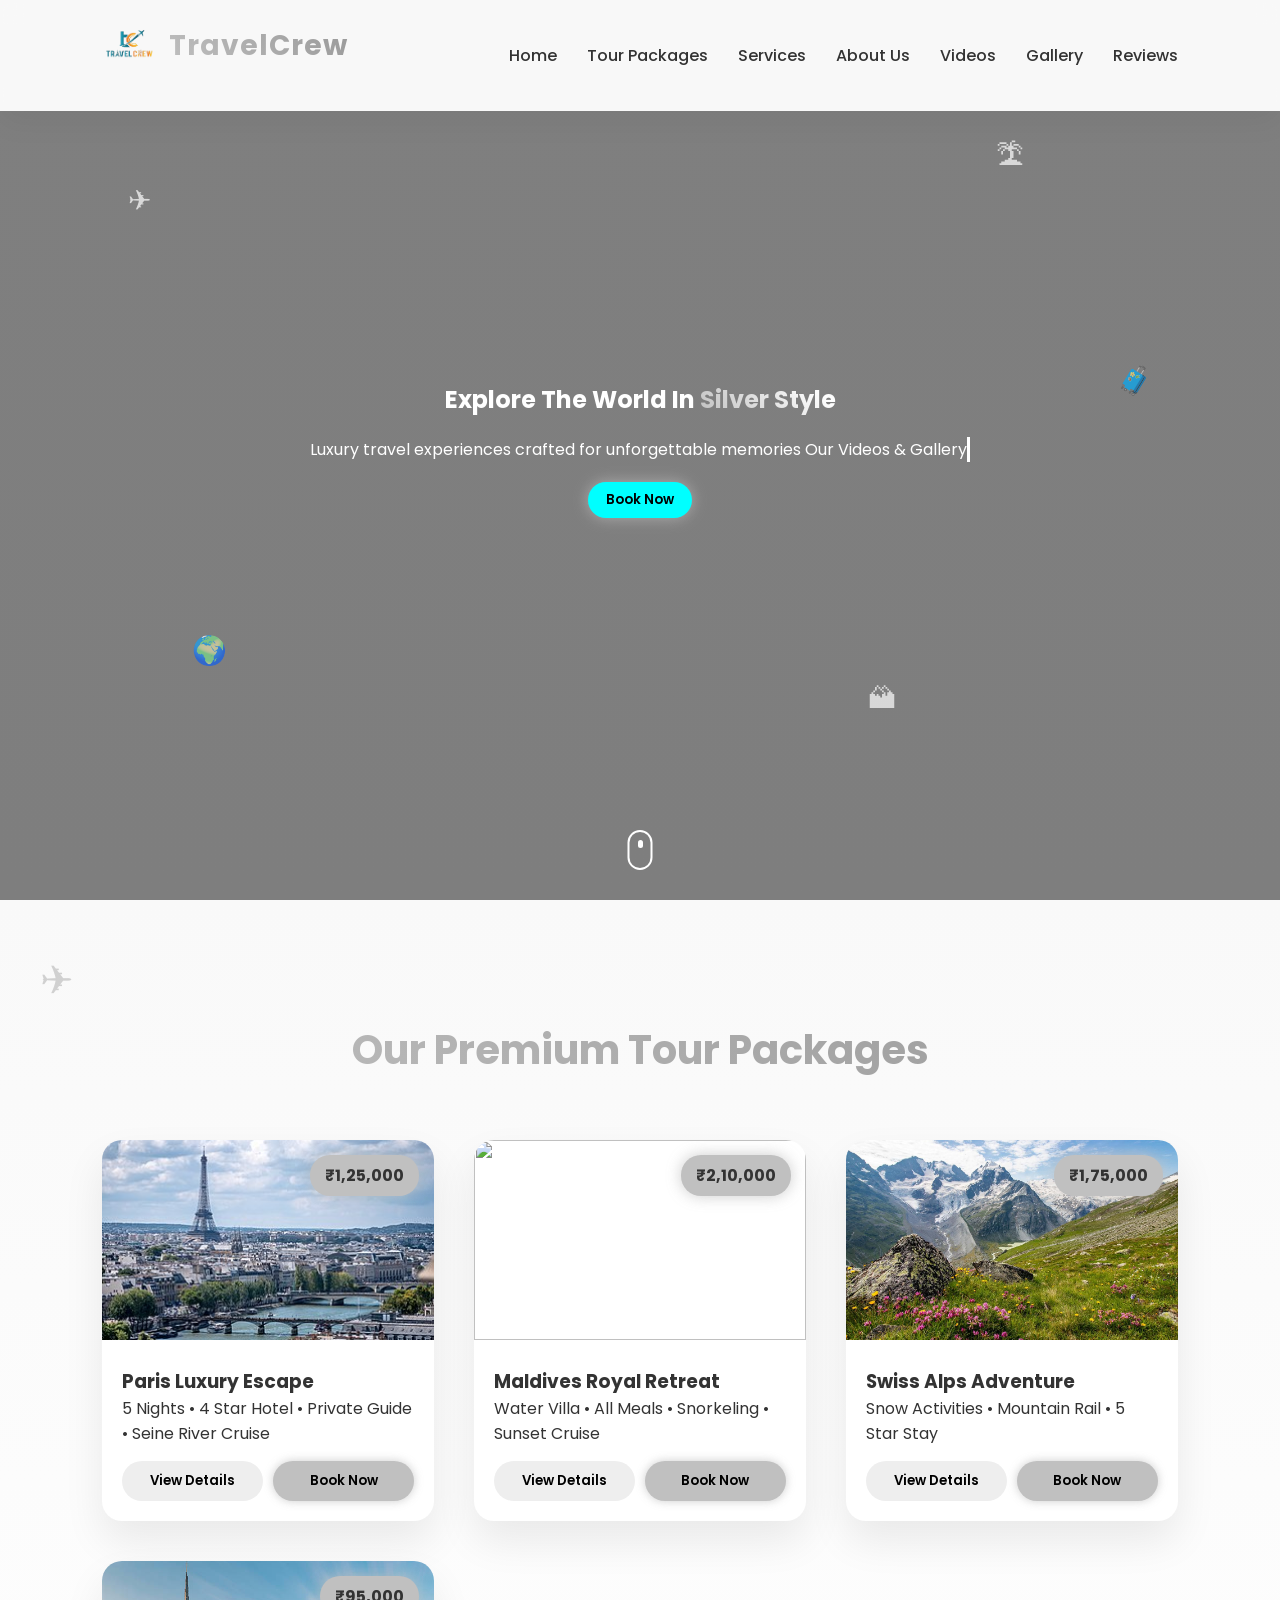
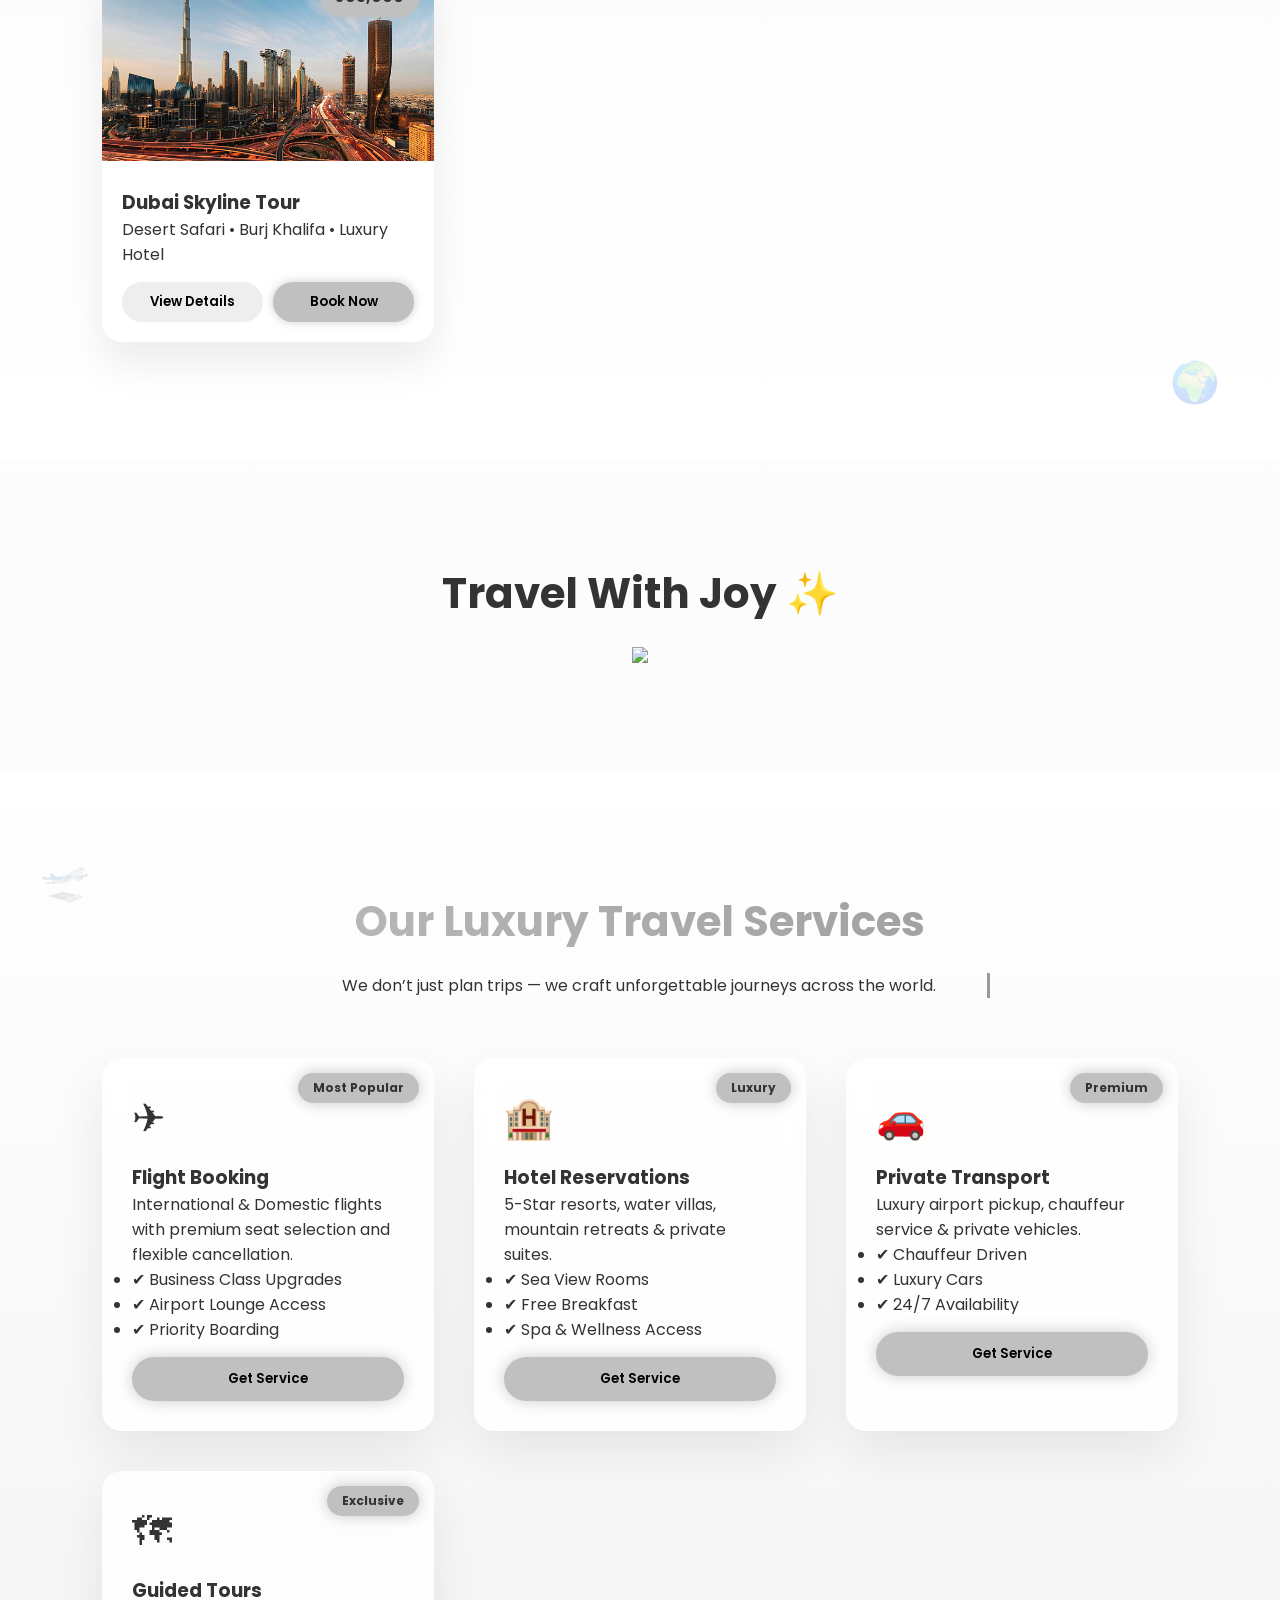
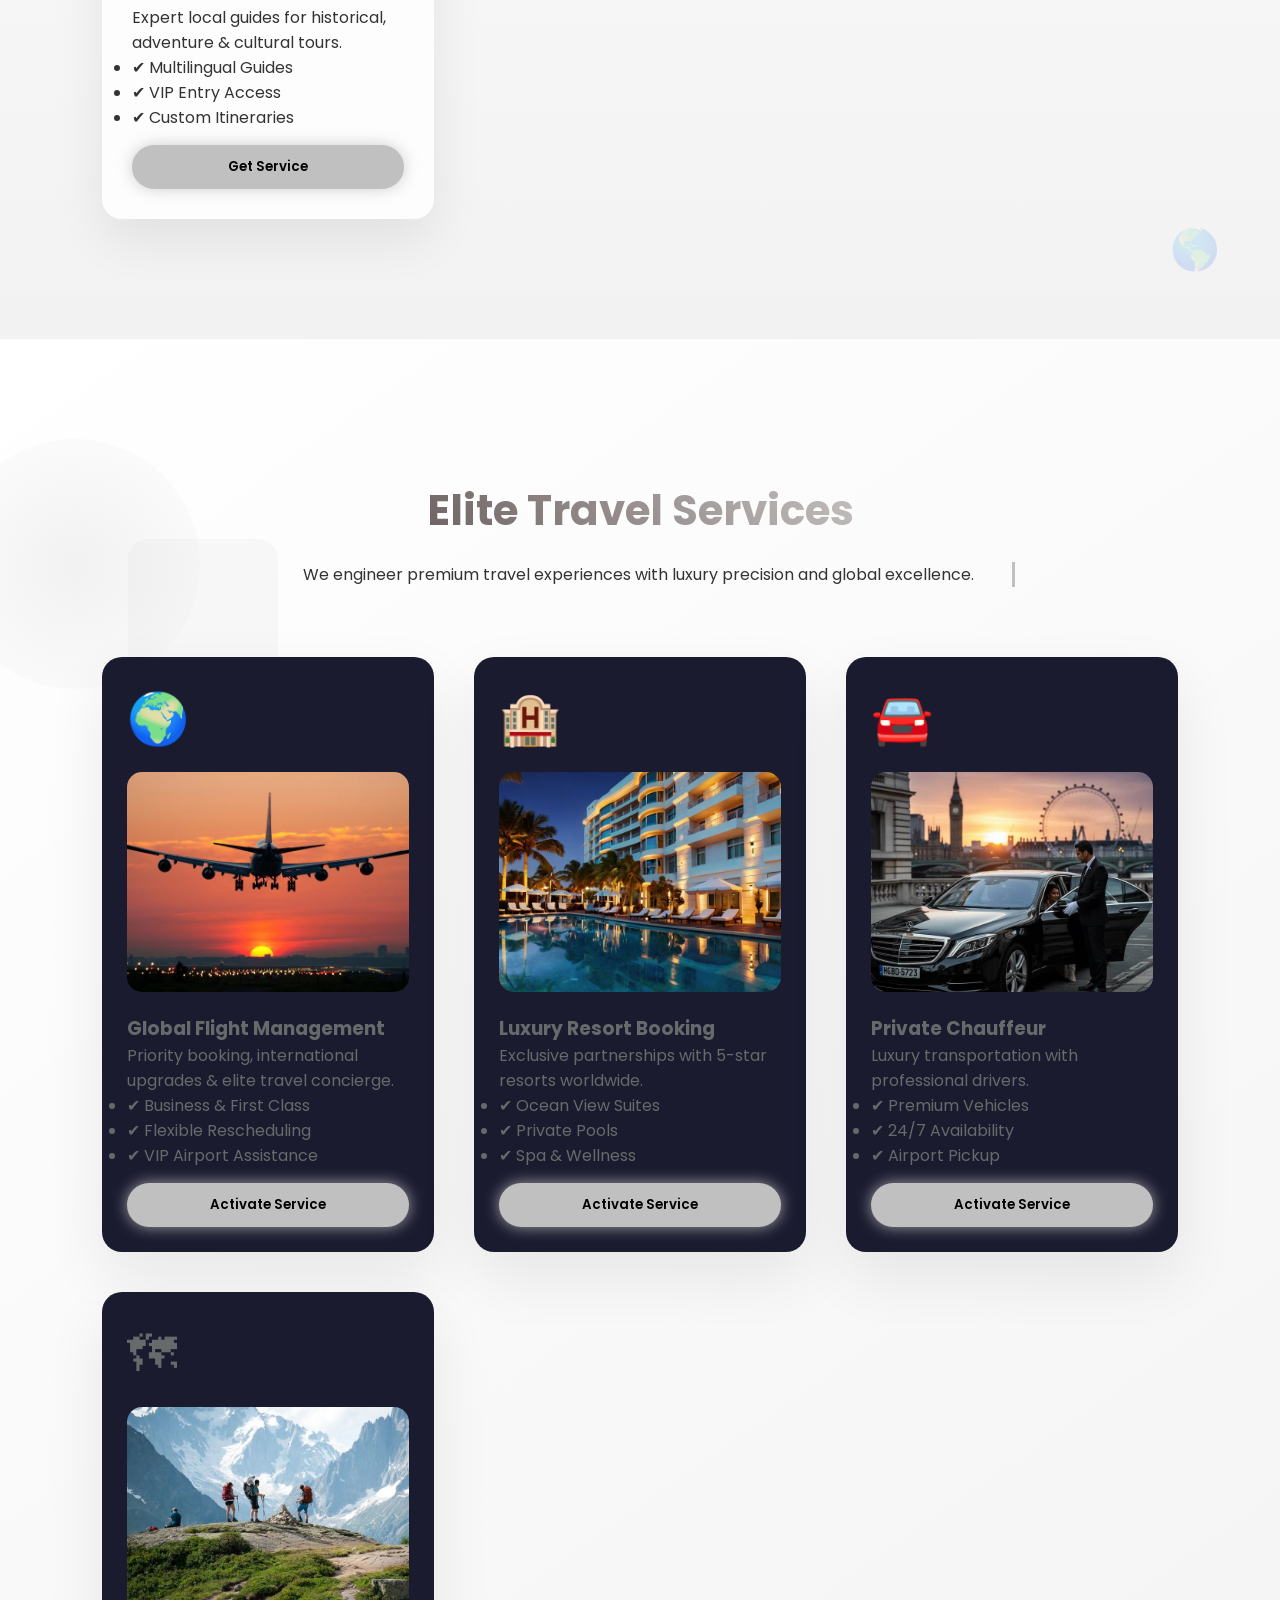
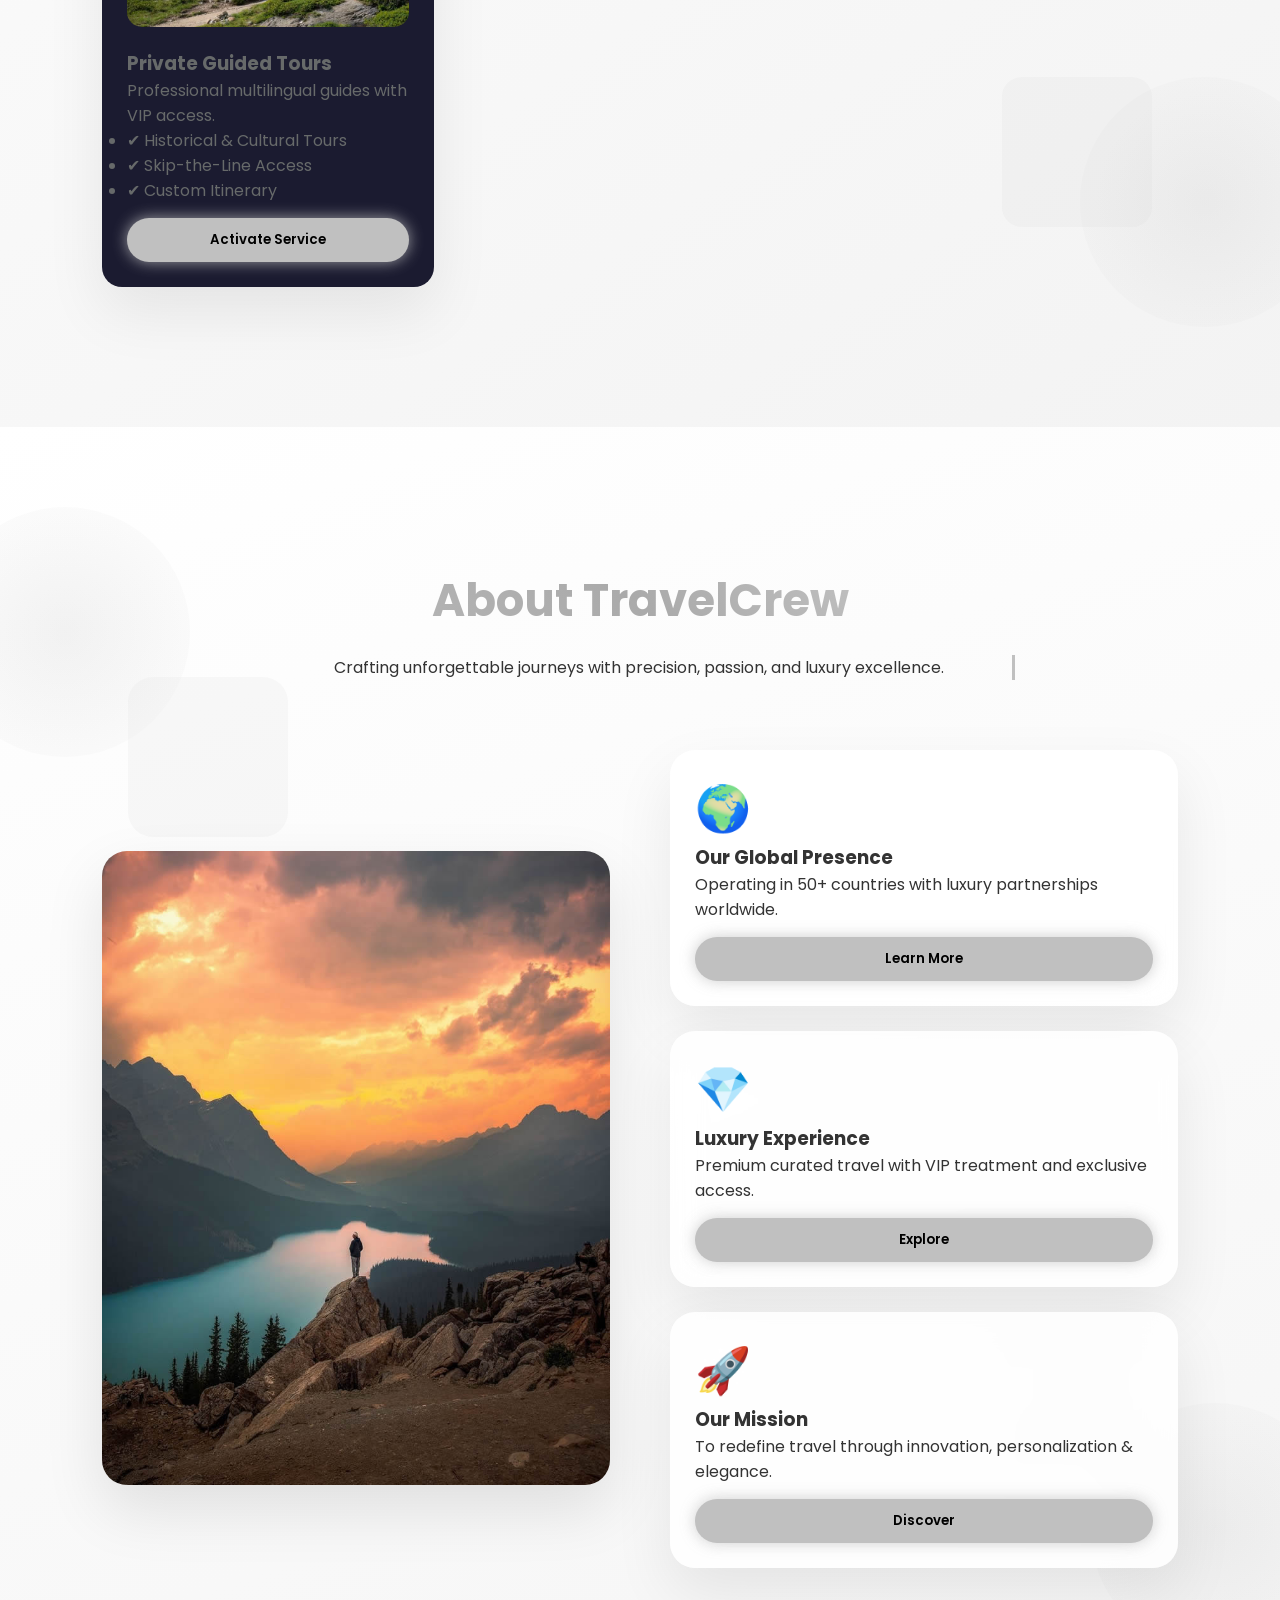
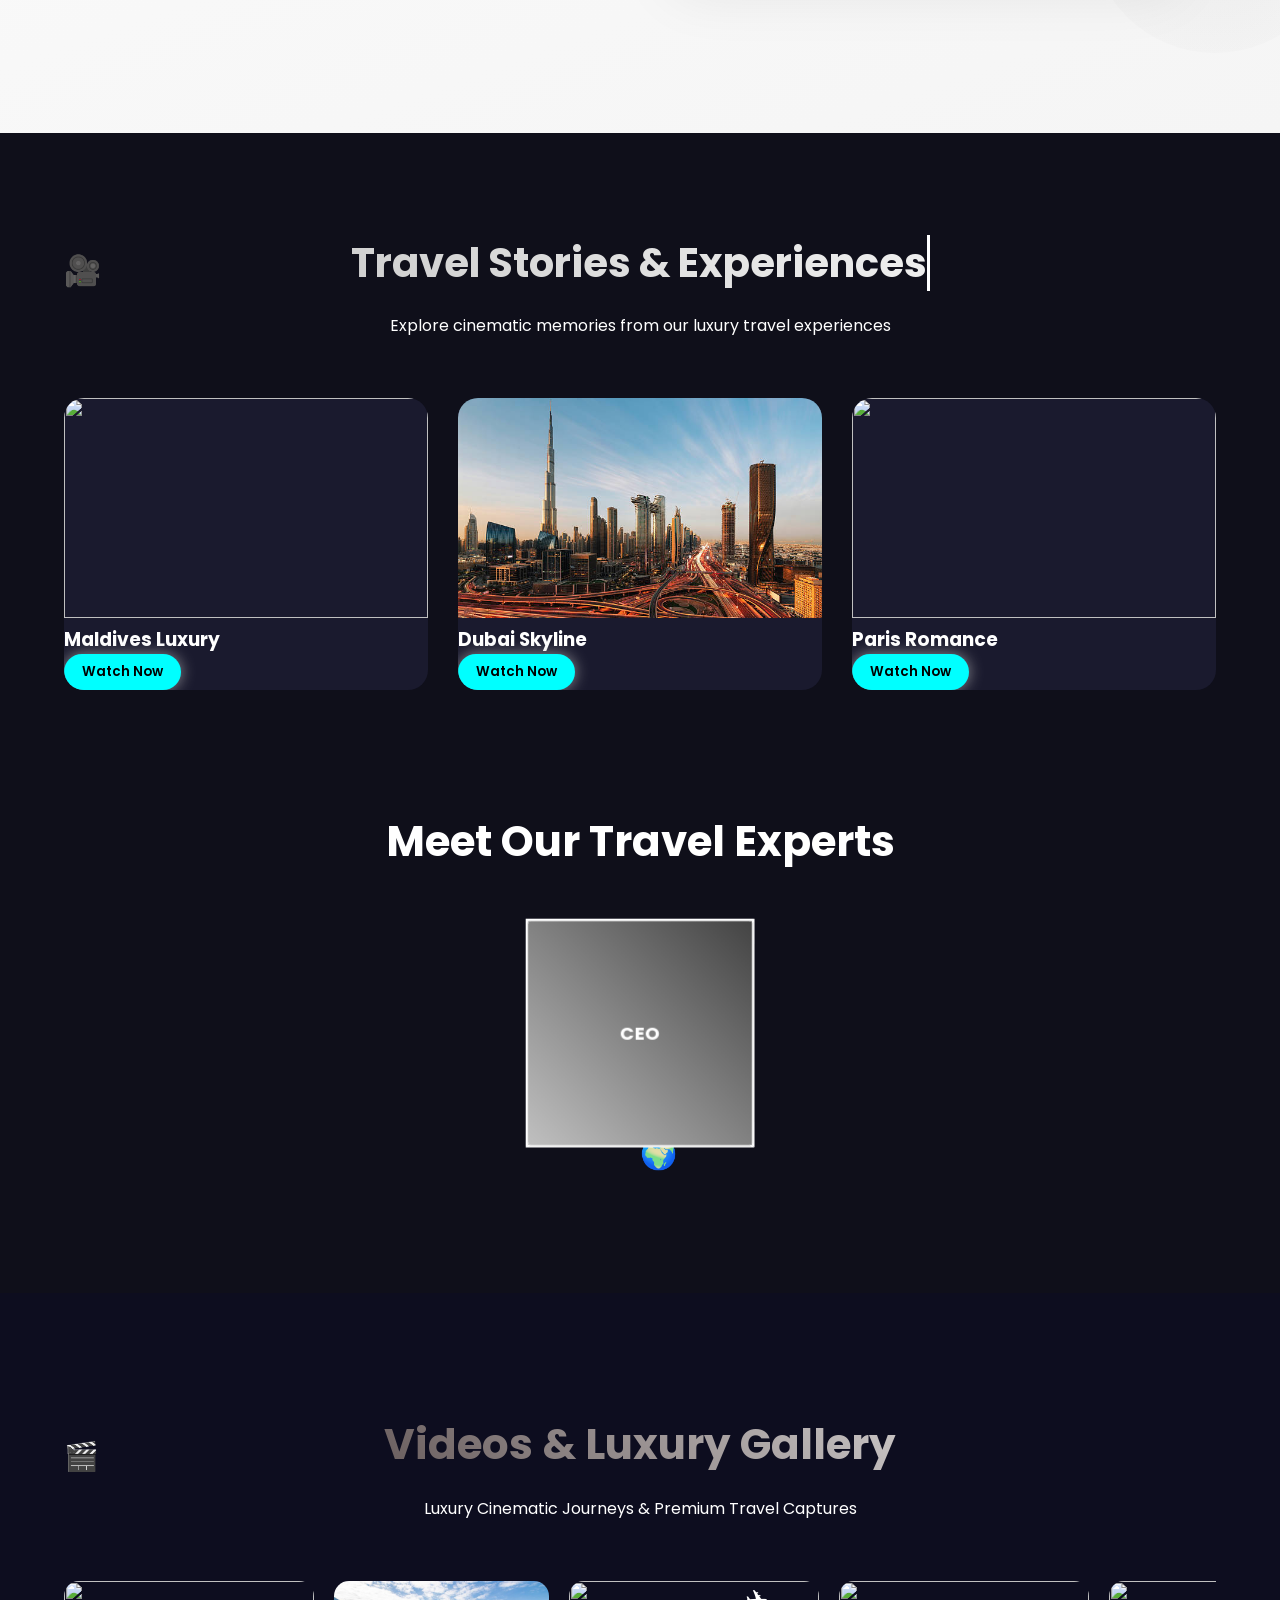
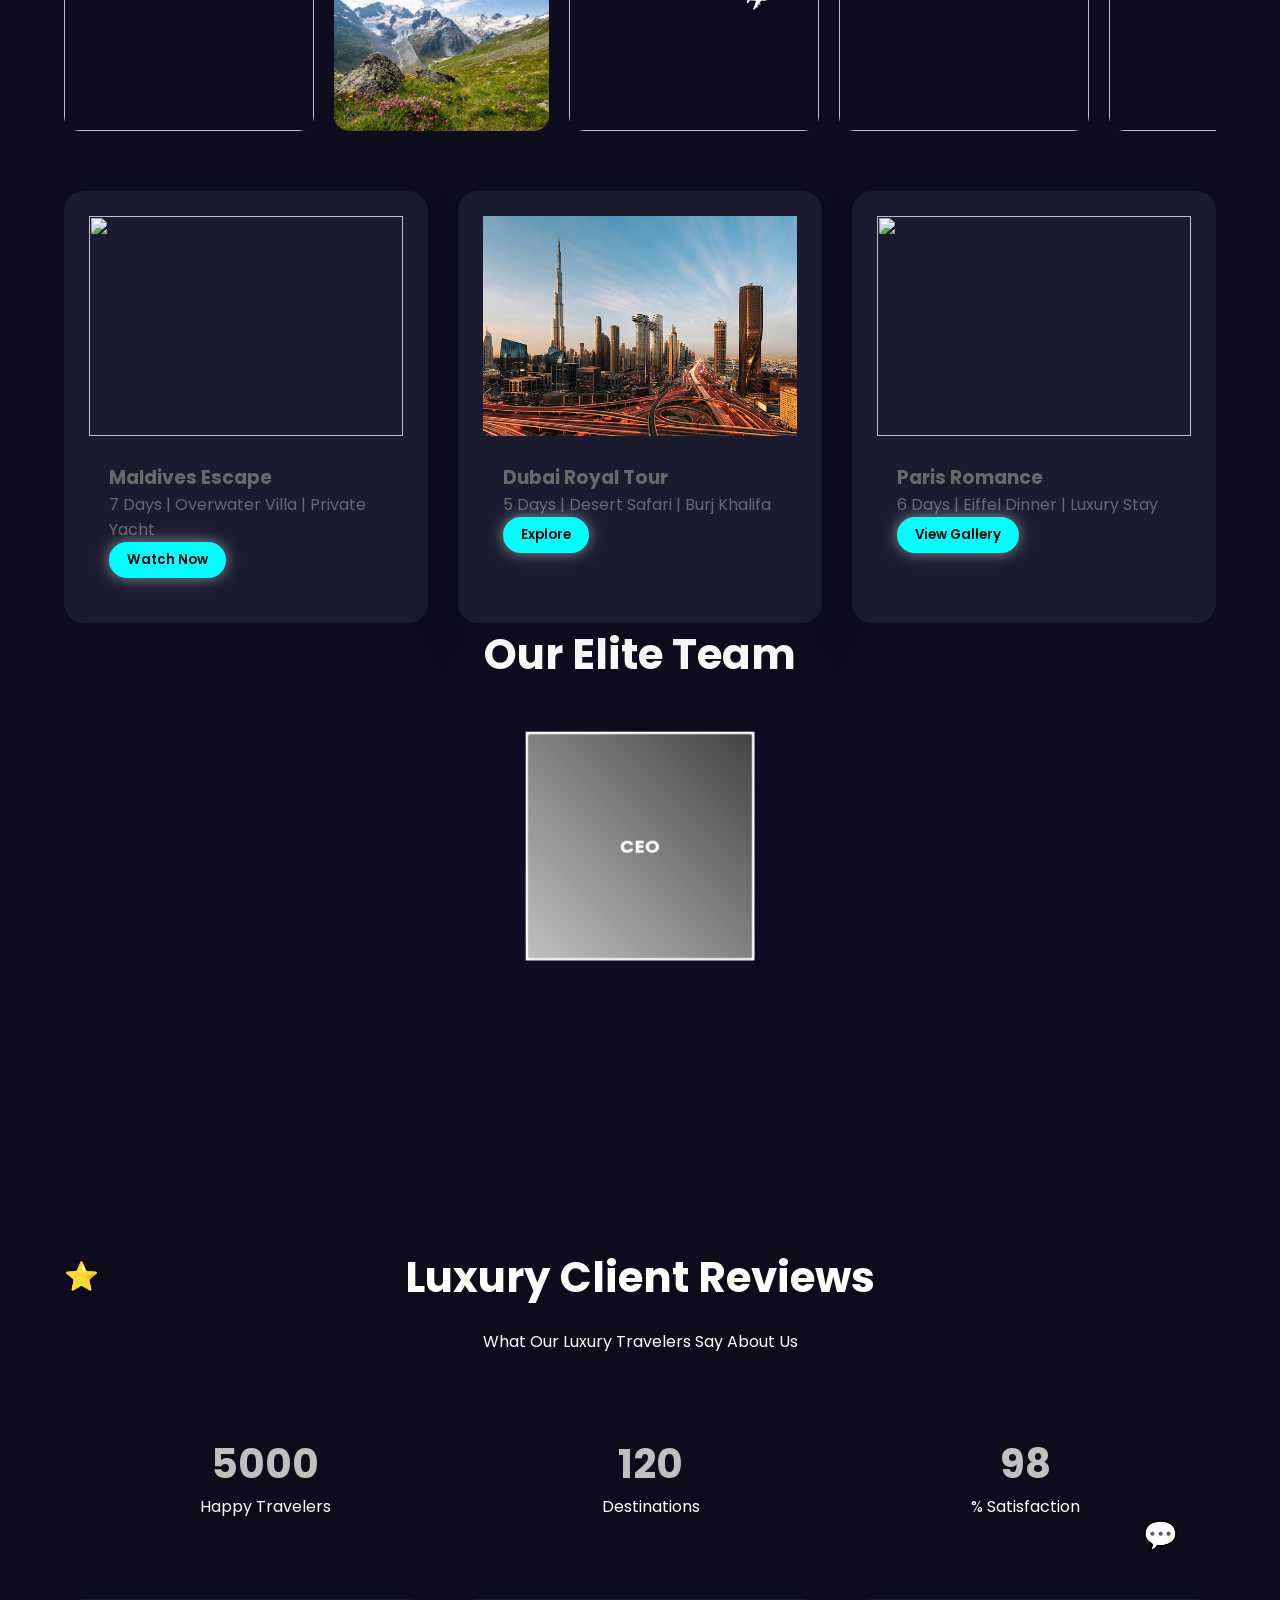
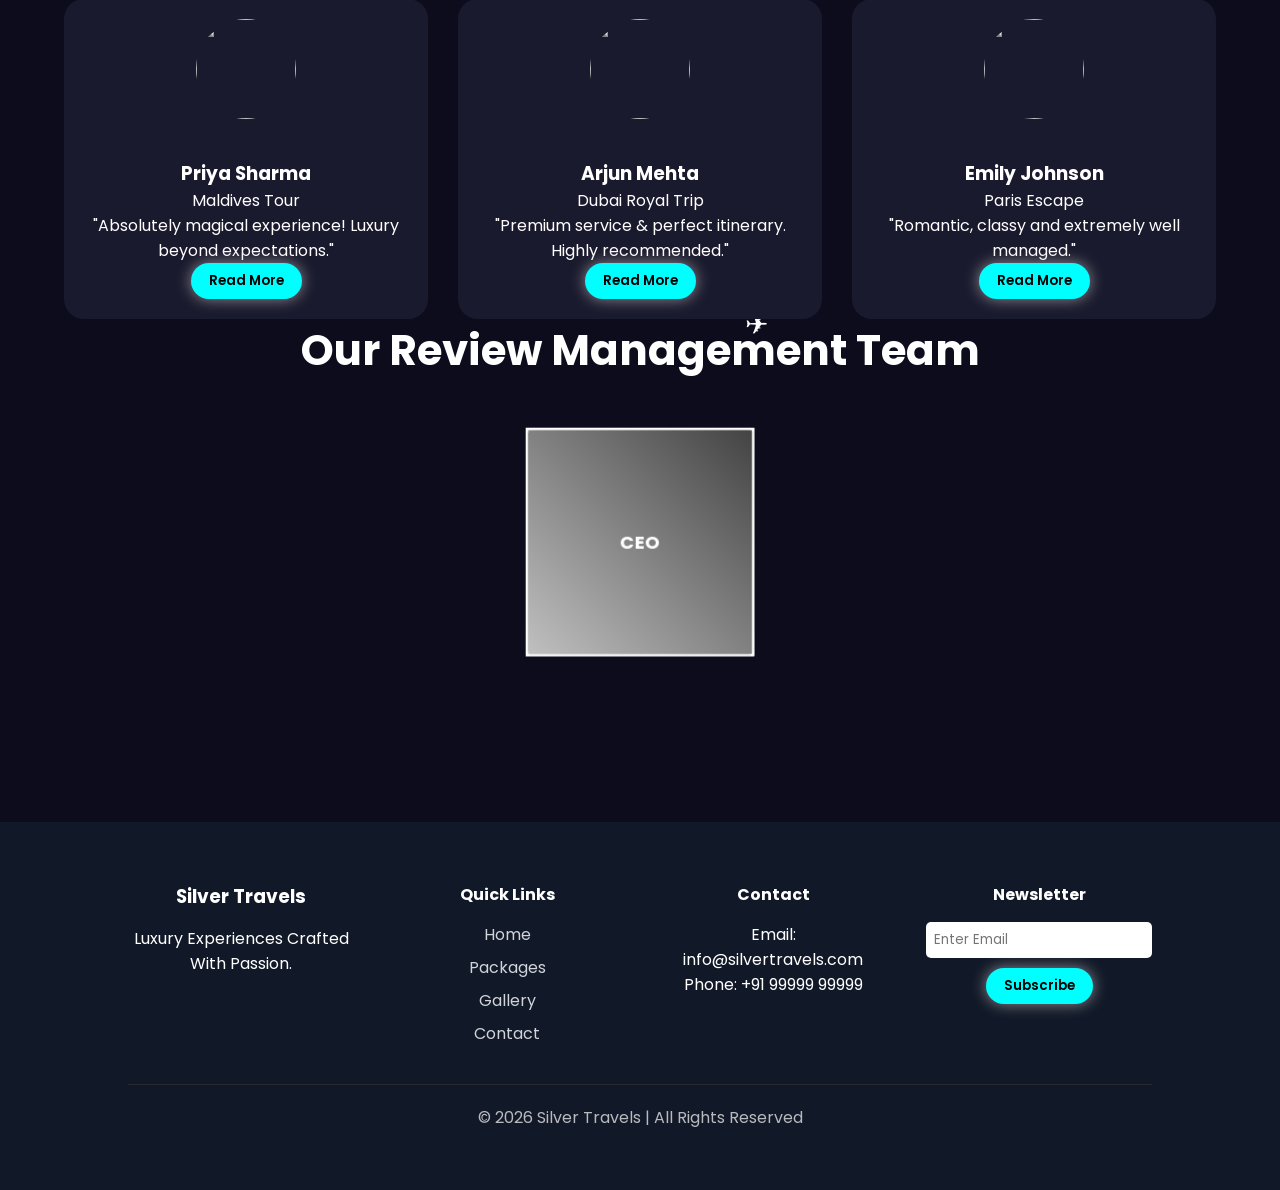
==== commit 5285b821: "Add files via upload" ====
--- a/index.html
+++ b/index.html
@@ -1807,8 +1807,9 @@
 
 <nav>
 <h2 class="logo">
-    <img src="lega.png" alt="LegacyTours Logo">
-    <span>LegacyTours</span>
+    <img src="travel.png" alt="TravelCrew Logo">
+    <span>TravelCrew</span>
+   
 </h2>
 
 <div class="hamburger" id="hamburger">
@@ -2096,7 +2097,7 @@
 <div class="about-light"></div>
 <div class="about-light2"></div>
 
-<h2 class="about-title">About Legacy Tours</h2>
+<h2 class="about-title">About TravelCrew</h2>
 
 <p class="about-typing">
 Crafting unforgettable journeys with precision, passion, and luxury excellence.
@@ -2149,7 +2150,7 @@
 
     <div class="vg-header">
         <h2 class="vg-title">
-            <span class="typing-text"></span>
+            <span class="typing-text">Travel Stories & Experiences</span>
         </h2>
         <p>Explore cinematic memories from our luxury travel experiences</p>
     </div>
